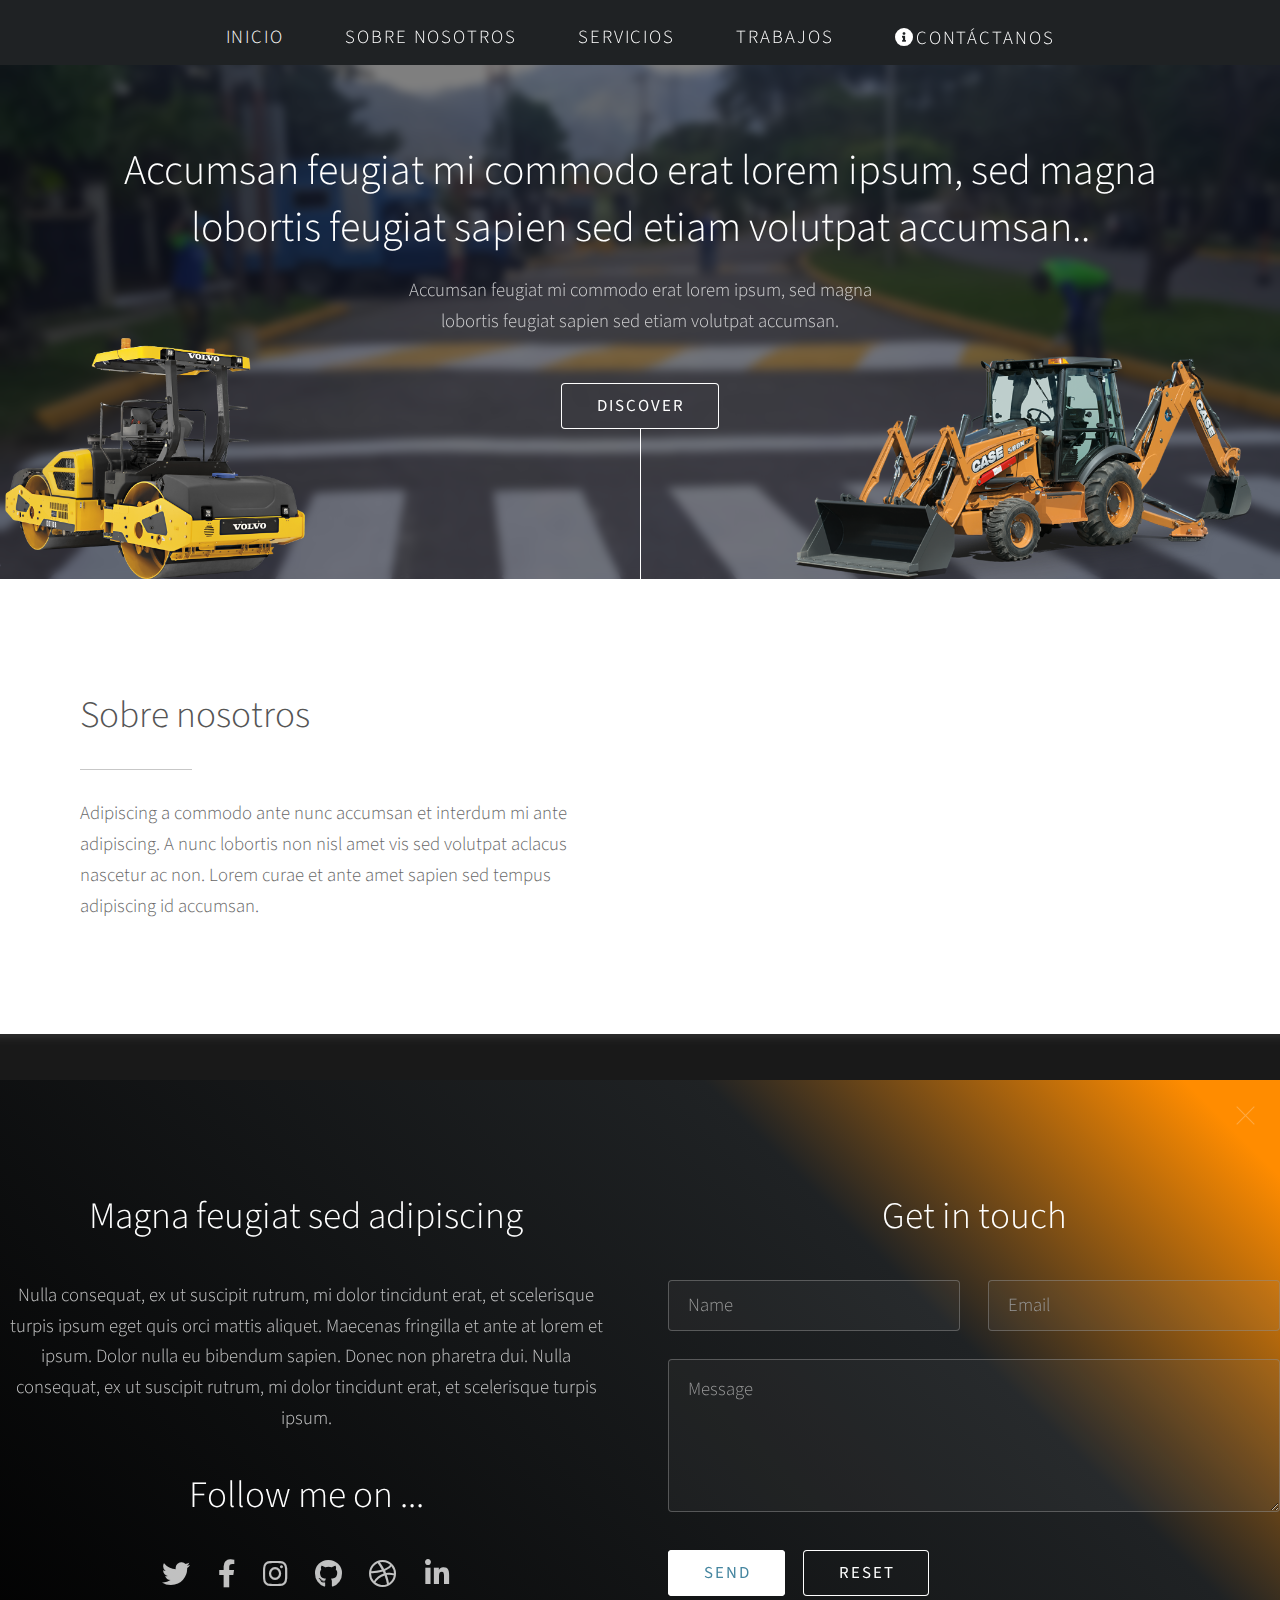
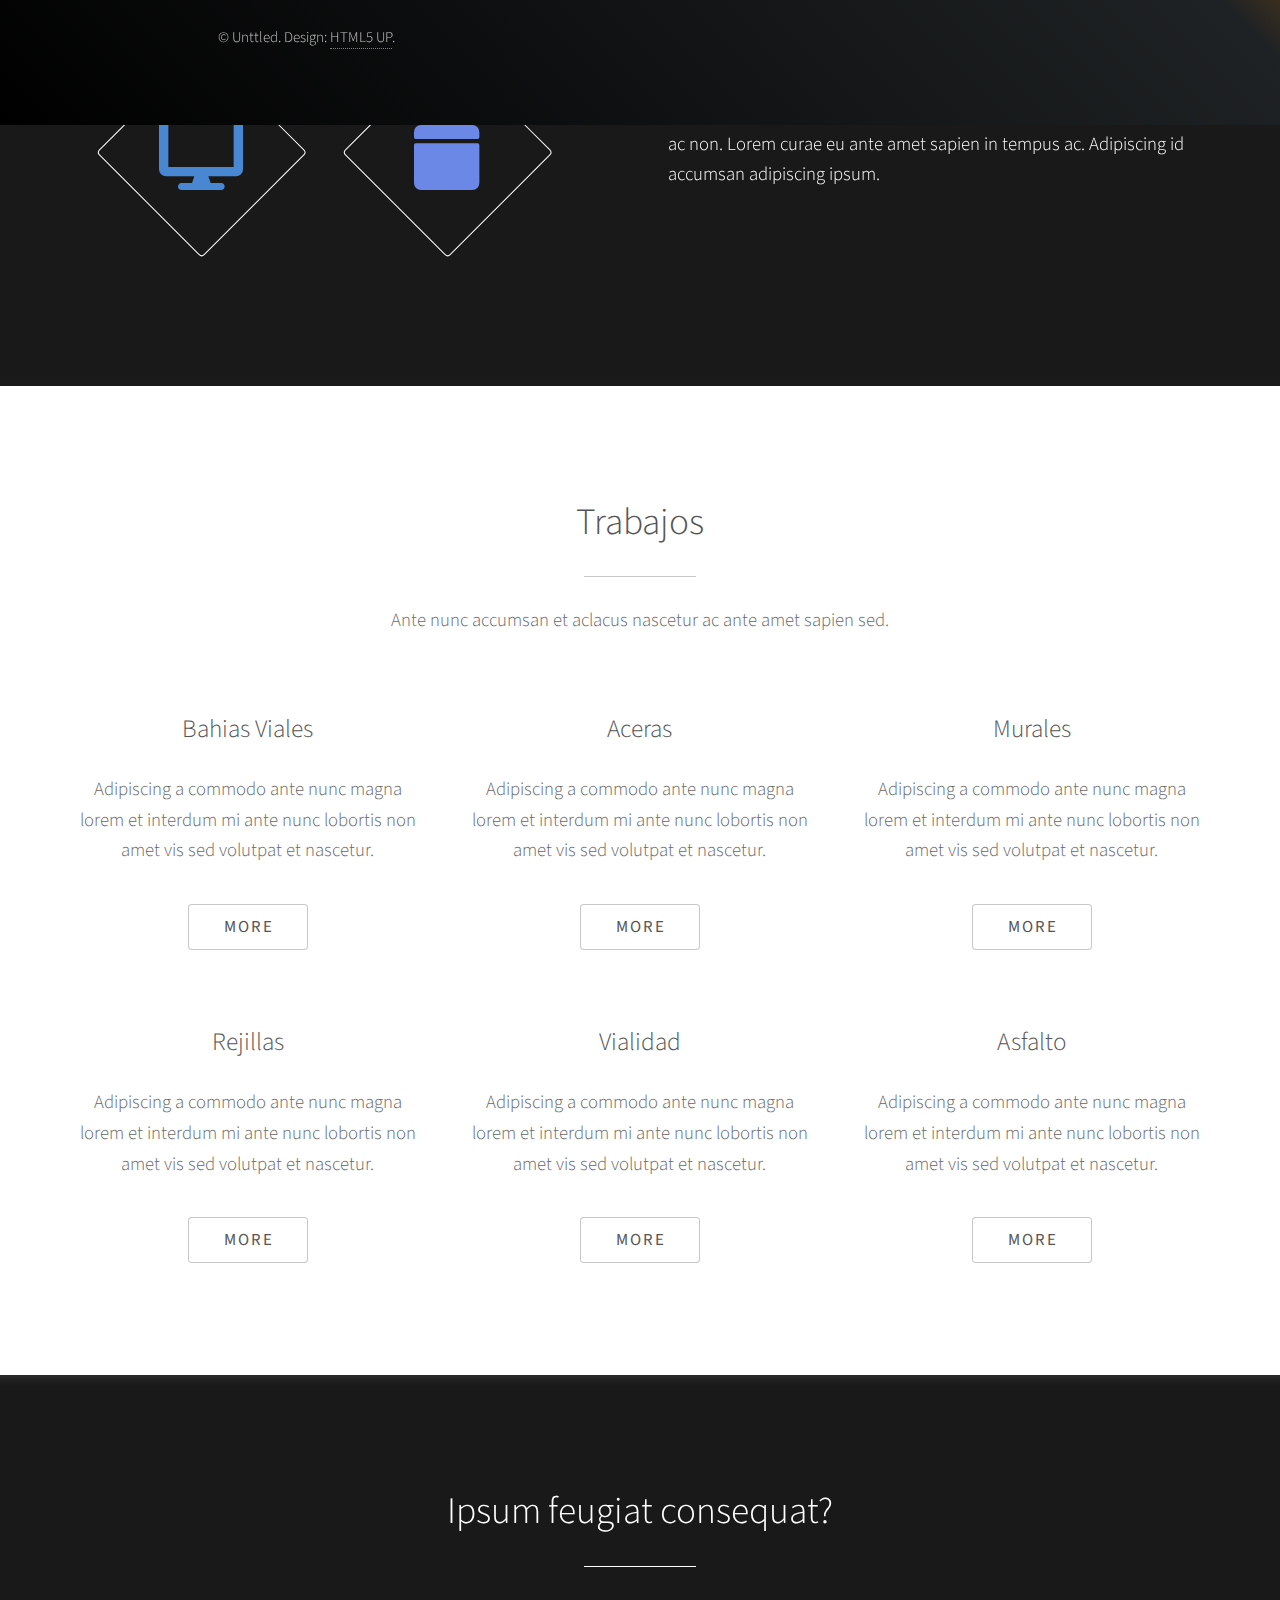
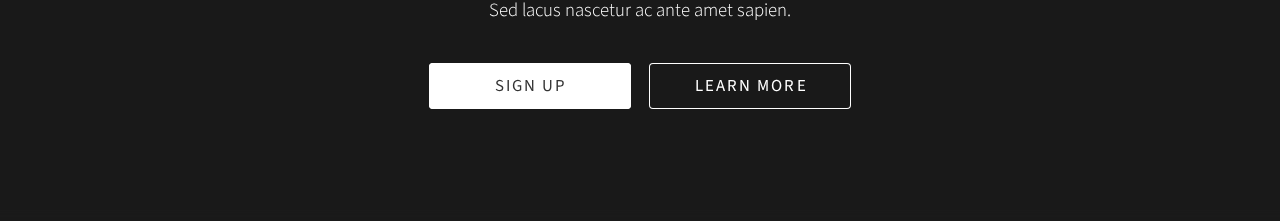
==== index.html @ 26a6155e "Add files via upload" ====
<!DOCTYPE HTML>

<html>
	<head>
		<title>Aramco Inversiones</title>
		<meta charset="utf-8" />
		<meta name="viewport" content="width=device-width, initial-scale=1, user-scalable=no" />
		<link rel="stylesheet" href="assets/css/main.css" />
		<noscript><link rel="stylesheet" href="assets/css/noscript.css" /></noscript>
	</head>
	<body class="is-preload">
		
		<!-- Header -->
		<header id="nav">
			
			<nav>
				
				
    <ul id="menu">
        <li><a href="#header" class="scrolly">Inicio</a></li>
        <li><a href="#one" class="scrolly">Sobre nosotros</a></li>
        <li><a href="#two" class="scrolly">Servicios</a></li>
        <li><a href="#three" class="scrolly">Trabajos</a></li>
        <li><a id="contprin" href="#footer" class="icon solid fa-info-circle">Contáctanos</a></li>
    </ul>
	<ul id="menu-sec">
        
        <li><a id="contsec" href="#footer" class="icon solid fa-info-circle">Contáctanos</a></li>
    </ul>

	
				<button id="menu-toggle">☰</button>
			</nav>
		</header>
			<section id="header">
				<div class="inner">
					<span><img src="images/logo.png" alt="" class="logo"/></span>
					<h1>Accumsan feugiat mi commodo erat lorem ipsum, sed magna<br />
						lobortis feugiat sapien sed etiam volutpat accumsan..</h1>
					<p>Accumsan feugiat mi commodo erat lorem ipsum, sed magna<br />
					lobortis feugiat sapien sed etiam volutpat accumsan.</p>
					<ul class="actions special">
						<li><a href="#one" class="button scrolly">Discover</a></li>
					</ul>
				</div>
			</section>

		<!-- One -->
			<section id="one" class="main style1">
				<div class="container">
					<div class="row gtr-150">
						<div class="col-6 col-12-medium">
							<header class="major">
								<h2>Sobre nosotros</h2>
							</header>
							<p>Adipiscing a commodo ante nunc accumsan et interdum mi ante adipiscing. A nunc lobortis non nisl amet vis sed volutpat aclacus nascetur ac non. Lorem curae et ante amet sapien sed tempus adipiscing id accumsan.</p>
						</div>
						<div class="col-6 col-12-medium imp-medium">
							<span class="image fit"><img src="images/pic01.jpg" alt="" /></span>
						</div>
					</div>
				</div>
			</section>

		<!-- Two -->
			<section id="two" class="main style2">
				<div class="container">
					<div class="row gtr-150">
						<div class="col-6 col-12-medium">
							<ul class="major-icons">
								<li><span class="icon solid style1 major fa-code"></span></li>
								<li><span class="icon solid style2 major fa-bolt"></span></li>
								<li><span class="icon solid style3 major fa-camera-retro"></span></li>
								<li><span class="icon solid style4 major fa-cog"></span></li>
								<li><span class="icon solid style5 major fa-desktop"></span></li>
								<li><span class="icon solid style6 major fa-calendar"></span></li>
							</ul>
						</div>
						<div class="col-6 col-12-medium">
							<header class="major">
								<h2>Servicios</h2>
							</header>
							<p>Adipiscing a commodo ante nunc accumsan interdum mi ante adipiscing. A nunc lobortis non nisl amet vis volutpat aclacus nascetur ac non. Lorem curae eu ante amet sapien in tempus ac. Adipiscing id accumsan adipiscing ipsum.</p>
							<p>Blandit faucibus proin. Ac aliquam integer adipiscing enim non praesent vis commodo nunc phasellus cubilia ac risus accumsan. Accumsan blandit. Lobortis phasellus non lobortis dit varius mi varius accumsan lobortis. Blandit ante aliquam lacinia lorem lobortis semper morbi col faucibus vitae integer placerat accumsan orci eu mi odio tempus adipiscing adipiscing adipiscing curae consequat feugiat etiam dolore.</p>
							<p>Adipiscing a commodo ante nunc accumsan interdum mi ante adipiscing. A nunc lobortis non nisl amet vis volutpat aclacus nascetur ac non. Lorem curae eu ante amet sapien in tempus ac. Adipiscing id accumsan adipiscing ipsum.</p>
						</div>
					</div>
				</div>
			</section>

		<!-- Three -->
			<section id="three" class="main style1 special">
				<div class="container">
					<header class="major">
						<h2>Trabajos</h2>
					</header>
					<p>Ante nunc accumsan et aclacus nascetur ac ante amet sapien sed.</p>
					<div class="row gtr-150">
						<div class="col-4 col-12-medium">
							<a href="galeria1.html"><span class="image fit"><img src="images/pic02.jpg" alt="" /></span></a>
							<h3>Bahias Viales</h3>
							<p>Adipiscing a commodo ante nunc magna lorem et interdum mi ante nunc lobortis non amet vis sed volutpat et nascetur.</p>
							<ul class="actions special">
								<li><a href="galeria1.html" class="button">More</a></li>
							</ul>
						</div>
						<div class="col-4 col-12-medium">
							<a href="galeria1.html"><span class="image fit"><img src="images/pic03.jpg" alt="" /></span></a>
							<h3>Aceras</h3>
							<p>Adipiscing a commodo ante nunc magna lorem et interdum mi ante nunc lobortis non amet vis sed volutpat et nascetur.</p>
							<ul class="actions special">
								<li><a href="galeria1.html" class="button">More</a></li>
							</ul>
						</div>
						<div class="col-4 col-12-medium">
							<a href="galeria1.html"><span class="image fit"><img src="images/pic04.jpg" alt="" /></span></a>
							<h3>Murales</h3>
							<p>Adipiscing a commodo ante nunc magna lorem et interdum mi ante nunc lobortis non amet vis sed volutpat et nascetur.</p>
							<ul class="actions special">
								<li><a href="galeria1.html" class="button">More</a></li>
							</ul>
						</div>
						<div class="col-4 col-12-medium">
							<a href="galeria1.html"><span class="image fit"><img src="images/pic05.jpg" alt="" /></span></a>
							<h3>Rejillas</h3>
							<p>Adipiscing a commodo ante nunc magna lorem et interdum mi ante nunc lobortis non amet vis sed volutpat et nascetur.</p>
							<ul class="actions special">
								<li><a href="galeria1.html" class="button">More</a></li>
							</ul>
						</div>
						<div class="col-4 col-12-medium">
							<a href="galeria1.html"><span class="image fit"><img src="images/pic06.jpeg" alt="" /></span></a>
							<h3>Vialidad</h3>
							<p>Adipiscing a commodo ante nunc magna lorem et interdum mi ante nunc lobortis non amet vis sed volutpat et nascetur.</p>
							<ul class="actions special">
								<li><a href="galeria1.html" class="button">More</a></li>
							</ul>
						</div>
						<div class="col-4 col-12-medium">
							<a href="galeria1.html"><span class="image fit"><img src="images/pic07.jpeg" alt="" /></span></a>
							<h3>Asfalto</h3>
							<p>Adipiscing a commodo ante nunc magna lorem et interdum mi ante nunc lobortis non amet vis sed volutpat et nascetur.</p>
							<ul class="actions special">
								<li><a href="galeria1.html" class="button">More</a></li>
							</ul>
						</div>
					</div>
				</div>
			</section>

		<!-- Four -->
			<section id="four" class="main style2 special">
				<div class="container">
					<header class="major">
						<h2>Ipsum feugiat consequat?</h2>
					</header>
					<p>Sed lacus nascetur ac ante amet sapien.</p>
					<ul class="actions special">
						<li><a href="#" class="button wide primary">Sign Up</a></li>
						<li><a href="#" class="button wide">Learn More</a></li>
					</ul>
				</div>
			</section>

		

		<!-- Footer -->
		<footer id="footer" class="panel">
			<div class="inner split">
				<div>
					<section>
						<h2>Magna feugiat sed adipiscing</h2>
						<p>Nulla consequat, ex ut suscipit rutrum, mi dolor tincidunt erat, et scelerisque turpis ipsum eget quis orci mattis aliquet. Maecenas fringilla et ante at lorem et ipsum. Dolor nulla eu bibendum sapien. Donec non pharetra dui. Nulla consequat, ex ut suscipit rutrum, mi dolor tincidunt erat, et scelerisque turpis ipsum.</p>
					</section>
					<section>
						<h2>Follow me on ...</h2>
						<ul class="icons">
							<li><a href="#" class="icon brands fa-twitter"><span class="label">Twitter</span></a></li>
							<li><a href="#" class="icon brands fa-facebook-f"><span class="label">Facebook</span></a></li>
							<li><a href="#" class="icon brands fa-instagram"><span class="label">Instagram</span></a></li>
							<li><a href="#" class="icon brands fa-github"><span class="label">GitHub</span></a></li>
							<li><a href="#" class="icon brands fa-dribbble"><span class="label">Dribbble</span></a></li>
							<li><a href="#" class="icon brands fa-linkedin-in"><span class="label">LinkedIn</span></a></li>
						</ul>
					</section>
					<p class="copyright">
						&copy; Unttled. Design: <a href="http://html5up.net">HTML5 UP</a>.
					</p>
				</div>
				<div>
					<section>
						<h2>Get in touch</h2>
						<form method="post" action="#">
							<div class="fields">
								<div class="field half">
									<input type="text" name="name" id="name" placeholder="Name" />
								</div>
								<div class="field half">
									<input type="text" name="email" id="email" placeholder="Email" />
								</div>
								<div class="field">
									<textarea name="message" id="message" rows="4" placeholder="Message"></textarea>
								</div>
							</div>
							<ul class="actions">
								<li><input type="submit" value="Send" class="primary" /></li>
								<li><input type="reset" value="Reset" /></li>
							</ul>
						</form>
					</section>
				</div>
			</div>
		</footer>

		<!-- Scripts -->
			<script src="assets/js/jquery.min.js"></script>
			<script src="assets/js/jquery.scrolly.min.js"></script>
			<script src="assets/js/browser.min.js"></script>
			<script src="assets/js/breakpoints.min.js"></script>
			<script src="assets/js/util.js"></script>
			<script src="assets/js/main.js"></script>
			<script>document.getElementById('menu-toggle').addEventListener('click', function() {
				document.getElementById('menu').classList.toggle('show');
			});
			</script>
			


	</body>
</html>
---- assets/css/main.css ----
@import url("fontawesome-all.min.css");
@import url("https://fonts.googleapis.com/css?family=Source+Sans+Pro:300,300italic,400,400italic");

/*
	Photon by HTML5 UP
	html5up.net | @ajlkn
	Free for personal and commercial use under the CCA 3.0 license (html5up.net/license)
*/

html, body, div, span, applet, object,
iframe, h1, h2, h3, h4, h5, h6, p, blockquote,
pre, a, abbr, acronym, address, big, cite,
code, del, dfn, em, img, ins, kbd, q, s, samp,
small, strike, strong, sub, sup, tt, var, b,
u, i, center, dl, dt, dd, ol, ul, li, fieldset,
form, label, legend, table, caption, tbody,
tfoot, thead, tr, th, td, article, aside,
canvas, details, embed, figure, figcaption,
footer, header, hgroup, menu, nav, output, ruby,
section, summary, time, mark, audio, video {
	margin: 0;
	padding: 0;
	border: 0;
	font-size: 100%;
	font: inherit;
	vertical-align: baseline;}

article, aside, details, figcaption, figure,
footer, header, hgroup, menu, nav, section {
	display: block;}

body {
	line-height: 1;
}

ol, ul {
	list-style: none;
}

blockquote, q {
	quotes: none;
}

	blockquote:before, blockquote:after, q:before, q:after {
		content: '';
		content: none;
	}

table {
	border-collapse: collapse;
	border-spacing: 0;
}

body {
	-webkit-text-size-adjust: none;
}

mark {
	background-color: transparent;
	color: inherit;
}

input::-moz-focus-inner {
	border: 0;
	padding: 0;
}

input, select, textarea {
	-moz-appearance: none;
	-webkit-appearance: none;
	-ms-appearance: none;
	appearance: none;
}

/* Basic */

	html {
		box-sizing: border-box;
	}

	*, *:before, *:after {
		box-sizing: inherit;
	}

	body {
		background: #fff;
	}

		body.is-preload *, body.is-preload *:before, body.is-preload *:after {
			-moz-animation: none !important;
			-webkit-animation: none !important;
			-ms-animation: none !important;
			animation: none !important;
			-moz-transition: none !important;
			-webkit-transition: none !important;
			-ms-transition: none !important;
			transition: none !important;
		}

	body, input, select, textarea {
		color: #666;
		font-family: "Source Sans Pro", Helvetica, sans-serif;
		font-size: 16pt;
		font-weight: 300;
		line-height: 1.65em;
	}

	a {
		-moz-transition: color 0.2s ease-in-out, border-color 0.2s ease-in-out;
		-webkit-transition: color 0.2s ease-in-out, border-color 0.2s ease-in-out;
		-ms-transition: color 0.2s ease-in-out, border-color 0.2s ease-in-out;
		transition: color 0.2s ease-in-out, border-color 0.2s ease-in-out;
		border-bottom: dotted 1px #666;
		color: inherit;
		text-decoration: none;
	}

		a:hover {
			border-bottom-color: transparent !important;
			color: #6bd4c8;
		}

	strong, b {
		color: #555;
		font-weight: 400;
	}

	em, i {
		font-style: italic;
	}

	p {
		margin: 0 0 2em 0;
	}

	h1, h2, h3, h4, h5, h6 {
		color: #555;
		line-height: 1em;
		margin: 0 0 1em 0;
	}

		h1 a, h2 a, h3 a, h4 a, h5 a, h6 a {
			color: inherit;
			text-decoration: none;
		}

	h1 {
		font-size: 2.25em;
		line-height: 1.35em;
	}

	h2 {
		font-size: 2em;
		line-height: 1.35em;
	}

	h3 {
		font-size: 1.35em;
		line-height: 1.5em;
	}

	h4 {
		font-size: 1.25em;
		line-height: 1.5em;
	}

	h5 {
		font-size: 0.9em;
		line-height: 1.5em;
	}

	h6 {
		font-size: 0.7em;
		line-height: 1.5em;
	}

	sub {
		font-size: 0.8em;
		position: relative;
		top: 0.5em;
	}

	sup {
		font-size: 0.8em;
		position: relative;
		top: -0.5em;
	}

	hr {
		border: 0;
		border-bottom: solid 1px rgba(144, 144, 144, 0.5);
		margin: 2em 0;
	}

		hr.major {
			margin: 3em 0;
		}

	blockquote {
		border-left: solid 4px rgba(144, 144, 144, 0.5);
		font-style: italic;
		margin: 0 0 2em 0;
		padding: 0.5em 0 0.5em 2em;
	}

	code {
		background: rgba(144, 144, 144, 0.075);
		border-radius: 4px;
		border: solid 1px rgba(144, 144, 144, 0.5);
		font-family: "Courier New", monospace;
		font-size: 0.9em;
		margin: 0 0.25em;
		padding: 0.25em 0.65em;
	}

	pre {
		-webkit-overflow-scrolling: touch;
		font-family: "Courier New", monospace;
		font-size: 0.9em;
		margin: 0 0 2em 0;
	}

		pre code {
			display: block;
			line-height: 1.75em;
			padding: 1em 1.5em;
			overflow-x: auto;
		}

	.align-left {
		text-align: left;
	}

	.align-center {
		text-align: center;
	}

	.align-right {
		text-align: right;
	}

/* Container */

	.container {
		margin: 0 auto;
		max-width: calc(100% - 4em);
		width: 60em;
	}

		.container.xsmall {
			width: 15em;
		}

		.container.small {
			width: 30em;
		}

		.container.medium {
			width: 45em;
		}

		.container.large {
			width: 75em;
		}

		.container.xlarge {
			width: 90em;
		}

		.container.max {
			width: 100%;
		}

		@media screen and (max-width: 980px) {

			.container {
				max-width: 100% !important;
				width: 100% !important;
			}

		}

		@media screen and (max-width: 480px) {

			.container {
				max-width: calc(100% - 3em);
			}

		}

/* Row */

	.row {
		display: flex;
		flex-wrap: wrap;
		box-sizing: border-box;
		align-items: stretch;
	}

		.row > * {
			box-sizing: border-box;
		}

		.row.gtr-uniform > * > :last-child {
			margin-bottom: 0;
		}

		.row.aln-left {
			justify-content: flex-start;
		}

		.row.aln-center {
			justify-content: center;
		}

		.row.aln-right {
			justify-content: flex-end;
		}

		.row.aln-top {
			align-items: flex-start;
		}

		.row.aln-middle {
			align-items: center;
		}

		.row.aln-bottom {
			align-items: flex-end;
		}

		.row > .imp {
			order: -1;
		}

		.row > .col-1 {
			width: 8.33333%;
		}

		.row > .off-1 {
			margin-left: 8.33333%;
		}

		.row > .col-2 {
			width: 16.66667%;
		}

		.row > .off-2 {
			margin-left: 16.66667%;
		}

		.row > .col-3 {
			width: 25%;
		}

		.row > .off-3 {
			margin-left: 25%;
		}

		.row > .col-4 {
			width: 33.33333%;
		}

		.row > .off-4 {
			margin-left: 33.33333%;
		}

		.row > .col-5 {
			width: 41.66667%;
		}

		.row > .off-5 {
			margin-left: 41.66667%;
		}

		.row > .col-6 {
			width: 50%;
		}

		.row > .off-6 {
			margin-left: 50%;
		}

		.row > .col-7 {
			width: 58.33333%;
		}

		.row > .off-7 {
			margin-left: 58.33333%;
		}

		.row > .col-8 {
			width: 66.66667%;
		}

		.row > .off-8 {
			margin-left: 66.66667%;
		}

		.row > .col-9 {
			width: 75%;
		}

		.row > .off-9 {
			margin-left: 75%;
		}

		.row > .col-10 {
			width: 83.33333%;
		}

		.row > .off-10 {
			margin-left: 83.33333%;
		}

		.row > .col-11 {
			width: 91.66667%;
		}

		.row > .off-11 {
			margin-left: 91.66667%;
		}

		.row > .col-12 {
			width: 100%;
		}

		.row > .off-12 {
			margin-left: 100%;
		}

		.row.gtr-0 {
			margin-top: 0;
			margin-left: 0em;
		}

			.row.gtr-0 > * {
				padding: 0 0 0 0em;
			}

			.row.gtr-0.gtr-uniform {
				margin-top: 0em;
			}

				.row.gtr-0.gtr-uniform > * {
					padding-top: 0em;
				}

		.row.gtr-25 {
			margin-top: 0;
			margin-left: -0.5em;
		}

			.row.gtr-25 > * {
				padding: 0 0 0 0.5em;
			}

			.row.gtr-25.gtr-uniform {
				margin-top: -0.5em;
			}

				.row.gtr-25.gtr-uniform > * {
					padding-top: 0.5em;
				}

		.row.gtr-50 {
			margin-top: 0;
			margin-left: -1em;
		}

			.row.gtr-50 > * {
				padding: 0 0 0 1em;
			}

			.row.gtr-50.gtr-uniform {
				margin-top: -1em;
			}

				.row.gtr-50.gtr-uniform > * {
					padding-top: 1em;
				}

		.row {
			margin-top: 0;
			margin-left: -2em;
		}

			.row > * {
				padding: 0 0 0 2em;
			}

			.row.gtr-uniform {
				margin-top: -2em;
			}

				.row.gtr-uniform > * {
					padding-top: 2em;
				}

		.row.gtr-150 {
			margin-top: 0;
			margin-left: -3em;
		}

			.row.gtr-150 > * {
				padding: 0 0 0 3em;
			}

			.row.gtr-150.gtr-uniform {
				margin-top: -3em;
			}

				.row.gtr-150.gtr-uniform > * {
					padding-top: 3em;
				}

		.row.gtr-200 {
			margin-top: 0;
			margin-left: -4em;
		}

			.row.gtr-200 > * {
				padding: 0 0 0 4em;
			}

			.row.gtr-200.gtr-uniform {
				margin-top: -4em;
			}

				.row.gtr-200.gtr-uniform > * {
					padding-top: 4em;
				}

		@media screen and (max-width: 1680px) {

			.row {
				display: flex;
				flex-wrap: wrap;
				box-sizing: border-box;
				align-items: stretch;
			}

				.row > * {
					box-sizing: border-box;
				}

				.row.gtr-uniform > * > :last-child {
					margin-bottom: 0;
				}

				.row.aln-left {
					justify-content: flex-start;
				}

				.row.aln-center {
					justify-content: center;
				}

				.row.aln-right {
					justify-content: flex-end;
				}

				.row.aln-top {
					align-items: flex-start;
				}

				.row.aln-middle {
					align-items: center;
				}

				.row.aln-bottom {
					align-items: flex-end;
				}

				.row > .imp-xlarge {
					order: -1;
				}

				.row > .col-1-xlarge {
					width: 8.33333%;
				}

				.row > .off-1-xlarge {
					margin-left: 8.33333%;
				}

				.row > .col-2-xlarge {
					width: 16.66667%;
				}

				.row > .off-2-xlarge {
					margin-left: 16.66667%;
				}

				.row > .col-3-xlarge {
					width: 25%;
				}

				.row > .off-3-xlarge {
					margin-left: 25%;
				}

				.row > .col-4-xlarge {
					width: 33.33333%;
				}

				.row > .off-4-xlarge {
					margin-left: 33.33333%;
				}

				.row > .col-5-xlarge {
					width: 41.66667%;
				}

				.row > .off-5-xlarge {
					margin-left: 41.66667%;
				}

				.row > .col-6-xlarge {
					width: 50%;
				}

				.row > .off-6-xlarge {
					margin-left: 50%;
				}

				.row > .col-7-xlarge {
					width: 58.33333%;
				}

				.row > .off-7-xlarge {
					margin-left: 58.33333%;
				}

				.row > .col-8-xlarge {
					width: 66.66667%;
				}

				.row > .off-8-xlarge {
					margin-left: 66.66667%;
				}

				.row > .col-9-xlarge {
					width: 75%;
				}

				.row > .off-9-xlarge {
					margin-left: 75%;
				}

				.row > .col-10-xlarge {
					width: 83.33333%;
				}

				.row > .off-10-xlarge {
					margin-left: 83.33333%;
				}

				.row > .col-11-xlarge {
					width: 91.66667%;
				}

				.row > .off-11-xlarge {
					margin-left: 91.66667%;
				}

				.row > .col-12-xlarge {
					width: 100%;
				}

				.row > .off-12-xlarge {
					margin-left: 100%;
				}

				.row.gtr-0 {
					margin-top: 0;
					margin-left: 0em;
				}

					.row.gtr-0 > * {
						padding: 0 0 0 0em;
					}

					.row.gtr-0.gtr-uniform {
						margin-top: 0em;
					}

						.row.gtr-0.gtr-uniform > * {
							padding-top: 0em;
						}

				.row.gtr-25 {
					margin-top: 0;
					margin-left: -0.5em;
				}

					.row.gtr-25 > * {
						padding: 0 0 0 0.5em;
					}

					.row.gtr-25.gtr-uniform {
						margin-top: -0.5em;
					}

						.row.gtr-25.gtr-uniform > * {
							padding-top: 0.5em;
						}

				.row.gtr-50 {
					margin-top: 0;
					margin-left: -1em;
				}

					.row.gtr-50 > * {
						padding: 0 0 0 1em;
					}

					.row.gtr-50.gtr-uniform {
						margin-top: -1em;
					}

						.row.gtr-50.gtr-uniform > * {
							padding-top: 1em;
						}

				.row {
					margin-top: 0;
					margin-left: -2em;
				}

					.row > * {
						padding: 0 0 0 2em;
					}

					.row.gtr-uniform {
						margin-top: -2em;
					}

						.row.gtr-uniform > * {
							padding-top: 2em;
						}

				.row.gtr-150 {
					margin-top: 0;
					margin-left: -3em;
				}

					.row.gtr-150 > * {
						padding: 0 0 0 3em;
					}

					.row.gtr-150.gtr-uniform {
						margin-top: -3em;
					}

						.row.gtr-150.gtr-uniform > * {
							padding-top: 3em;
						}

				.row.gtr-200 {
					margin-top: 0;
					margin-left: -4em;
				}

					.row.gtr-200 > * {
						padding: 0 0 0 4em;
					}

					.row.gtr-200.gtr-uniform {
						margin-top: -4em;
					}

						.row.gtr-200.gtr-uniform > * {
							padding-top: 4em;
						}

		}

		@media screen and (max-width: 1140px) {

			.row {
				display: flex;
				flex-wrap: wrap;
				box-sizing: border-box;
				align-items: stretch;
			}

				.row > * {
					box-sizing: border-box;
				}

				.row.gtr-uniform > * > :last-child {
					margin-bottom: 0;
				}

				.row.aln-left {
					justify-content: flex-start;
				}

				.row.aln-center {
					justify-content: center;
				}

				.row.aln-right {
					justify-content: flex-end;
				}

				.row.aln-top {
					align-items: flex-start;
				}

				.row.aln-middle {
					align-items: center;
				}

				.row.aln-bottom {
					align-items: flex-end;
				}

				.row > .imp-large {
					order: -1;
				}

				.row > .col-1-large {
					width: 8.33333%;
				}

				.row > .off-1-large {
					margin-left: 8.33333%;
				}

				.row > .col-2-large {
					width: 16.66667%;
				}

				.row > .off-2-large {
					margin-left: 16.66667%;
				}

				.row > .col-3-large {
					width: 25%;
				}

				.row > .off-3-large {
					margin-left: 25%;
				}

				.row > .col-4-large {
					width: 33.33333%;
				}

				.row > .off-4-large {
					margin-left: 33.33333%;
				}

				.row > .col-5-large {
					width: 41.66667%;
				}

				.row > .off-5-large {
					margin-left: 41.66667%;
				}

				.row > .col-6-large {
					width: 50%;
				}

				.row > .off-6-large {
					margin-left: 50%;
				}

				.row > .col-7-large {
					width: 58.33333%;
				}

				.row > .off-7-large {
					margin-left: 58.33333%;
				}

				.row > .col-8-large {
					width: 66.66667%;
				}

				.row > .off-8-large {
					margin-left: 66.66667%;
				}

				.row > .col-9-large {
					width: 75%;
				}

				.row > .off-9-large {
					margin-left: 75%;
				}

				.row > .col-10-large {
					width: 83.33333%;
				}

				.row > .off-10-large {
					margin-left: 83.33333%;
				}

				.row > .col-11-large {
					width: 91.66667%;
				}

				.row > .off-11-large {
					margin-left: 91.66667%;
				}

				.row > .col-12-large {
					width: 100%;
				}

				.row > .off-12-large {
					margin-left: 100%;
				}

				.row.gtr-0 {
					margin-top: 0;
					margin-left: 0em;
				}

					.row.gtr-0 > * {
						padding: 0 0 0 0em;
					}

					.row.gtr-0.gtr-uniform {
						margin-top: 0em;
					}

						.row.gtr-0.gtr-uniform > * {
							padding-top: 0em;
						}

				.row.gtr-25 {
					margin-top: 0;
					margin-left: -0.5em;
				}

					.row.gtr-25 > * {
						padding: 0 0 0 0.5em;
					}

					.row.gtr-25.gtr-uniform {
						margin-top: -0.5em;
					}

						.row.gtr-25.gtr-uniform > * {
							padding-top: 0.5em;
						}

				.row.gtr-50 {
					margin-top: 0;
					margin-left: -1em;
				}

					.row.gtr-50 > * {
						padding: 0 0 0 1em;
					}

					.row.gtr-50.gtr-uniform {
						margin-top: -1em;
					}

						.row.gtr-50.gtr-uniform > * {
							padding-top: 1em;
						}

				.row {
					margin-top: 0;
					margin-left: -2em;
				}

					.row > * {
						padding: 0 0 0 2em;
					}

					.row.gtr-uniform {
						margin-top: -2em;
					}

						.row.gtr-uniform > * {
							padding-top: 2em;
						}

				.row.gtr-150 {
					margin-top: 0;
					margin-left: -3em;
				}

					.row.gtr-150 > * {
						padding: 0 0 0 3em;
					}

					.row.gtr-150.gtr-uniform {
						margin-top: -3em;
					}

						.row.gtr-150.gtr-uniform > * {
							padding-top: 3em;
						}

				.row.gtr-200 {
					margin-top: 0;
					margin-left: -4em;
				}

					.row.gtr-200 > * {
						padding: 0 0 0 4em;
					}

					.row.gtr-200.gtr-uniform {
						margin-top: -4em;
					}

						.row.gtr-200.gtr-uniform > * {
							padding-top: 4em;
						}

		}

		@media screen and (max-width: 980px) {

			.row {
				display: flex;
				flex-wrap: wrap;
				box-sizing: border-box;
				align-items: stretch;
			}

				.row > * {
					box-sizing: border-box;
				}

				.row.gtr-uniform > * > :last-child {
					margin-bottom: 0;
				}

				.row.aln-left {
					justify-content: flex-start;
				}

				.row.aln-center {
					justify-content: center;
				}

				.row.aln-right {
					justify-content: flex-end;
				}

				.row.aln-top {
					align-items: flex-start;
				}

				.row.aln-middle {
					align-items: center;
				}

				.row.aln-bottom {
					align-items: flex-end;
				}

				.row > .imp-medium {
					order: -1;
				}

				.row > .col-1-medium {
					width: 8.33333%;
				}

				.row > .off-1-medium {
					margin-left: 8.33333%;
				}

				.row > .col-2-medium {
					width: 16.66667%;
				}

				.row > .off-2-medium {
					margin-left: 16.66667%;
				}

				.row > .col-3-medium {
					width: 25%;
				}

				.row > .off-3-medium {
					margin-left: 25%;
				}

				.row > .col-4-medium {
					width: 33.33333%;
				}

				.row > .off-4-medium {
					margin-left: 33.33333%;
				}

				.row > .col-5-medium {
					width: 41.66667%;
				}

				.row > .off-5-medium {
					margin-left: 41.66667%;
				}

				.row > .col-6-medium {
					width: 50%;
				}

				.row > .off-6-medium {
					margin-left: 50%;
				}

				.row > .col-7-medium {
					width: 58.33333%;
				}

				.row > .off-7-medium {
					margin-left: 58.33333%;
				}

				.row > .col-8-medium {
					width: 66.66667%;
				}

				.row > .off-8-medium {
					margin-left: 66.66667%;
				}

				.row > .col-9-medium {
					width: 75%;
				}

				.row > .off-9-medium {
					margin-left: 75%;
				}

				.row > .col-10-medium {
					width: 83.33333%;
				}

				.row > .off-10-medium {
					margin-left: 83.33333%;
				}

				.row > .col-11-medium {
					width: 91.66667%;
				}

				.row > .off-11-medium {
					margin-left: 91.66667%;
				}

				.row > .col-12-medium {
					width: 100%;
				}

				.row > .off-12-medium {
					margin-left: 100%;
				}

				.row.gtr-0 {
					margin-top: 0;
					margin-left: 0em;
				}

					.row.gtr-0 > * {
						padding: 0 0 0 0em;
					}

					.row.gtr-0.gtr-uniform {
						margin-top: 0em;
					}

						.row.gtr-0.gtr-uniform > * {
							padding-top: 0em;
						}

				.row.gtr-25 {
					margin-top: 0;
					margin-left: -0.5em;
				}

					.row.gtr-25 > * {
						padding: 0 0 0 0.5em;
					}

					.row.gtr-25.gtr-uniform {
						margin-top: -0.5em;
					}

						.row.gtr-25.gtr-uniform > * {
							padding-top: 0.5em;
						}

				.row.gtr-50 {
					margin-top: 0;
					margin-left: -1em;
				}

					.row.gtr-50 > * {
						padding: 0 0 0 1em;
					}

					.row.gtr-50.gtr-uniform {
						margin-top: -1em;
					}

						.row.gtr-50.gtr-uniform > * {
							padding-top: 1em;
						}

				.row {
					margin-top: 0;
					margin-left: -2em;
				}

					.row > * {
						padding: 0 0 0 2em;
					}

					.row.gtr-uniform {
						margin-top: -2em;
					}

						.row.gtr-uniform > * {
							padding-top: 2em;
						}

				.row.gtr-150 {
					margin-top: 0;
					margin-left: -3em;
				}

					.row.gtr-150 > * {
						padding: 0 0 0 3em;
					}

					.row.gtr-150.gtr-uniform {
						margin-top: -3em;
					}

						.row.gtr-150.gtr-uniform > * {
							padding-top: 3em;
						}

				.row.gtr-200 {
					margin-top: 0;
					margin-left: -4em;
				}

					.row.gtr-200 > * {
						padding: 0 0 0 4em;
					}

					.row.gtr-200.gtr-uniform {
						margin-top: -4em;
					}

						.row.gtr-200.gtr-uniform > * {
							padding-top: 4em;
						}

		}

		@media screen and (max-width: 736px) {

			.row {
				display: flex;
				flex-wrap: wrap;
				box-sizing: border-box;
				align-items: stretch;
			}

				.row > * {
					box-sizing: border-box;
				}

				.row.gtr-uniform > * > :last-child {
					margin-bottom: 0;
				}

				.row.aln-left {
					justify-content: flex-start;
				}

				.row.aln-center {
					justify-content: center;
				}

				.row.aln-right {
					justify-content: flex-end;
				}

				.row.aln-top {
					align-items: flex-start;
				}

				.row.aln-middle {
					align-items: center;
				}

				.row.aln-bottom {
					align-items: flex-end;
				}

				.row > .imp-small {
					order: -1;
				}

				.row > .col-1-small {
					width: 8.33333%;
				}

				.row > .off-1-small {
					margin-left: 8.33333%;
				}

				.row > .col-2-small {
					width: 16.66667%;
				}

				.row > .off-2-small {
					margin-left: 16.66667%;
				}

				.row > .col-3-small {
					width: 25%;
				}

				.row > .off-3-small {
					margin-left: 25%;
				}

				.row > .col-4-small {
					width: 33.33333%;
				}

				.row > .off-4-small {
					margin-left: 33.33333%;
				}

				.row > .col-5-small {
					width: 41.66667%;
				}

				.row > .off-5-small {
					margin-left: 41.66667%;
				}

				.row > .col-6-small {
					width: 50%;
				}

				.row > .off-6-small {
					margin-left: 50%;
				}

				.row > .col-7-small {
					width: 58.33333%;
				}

				.row > .off-7-small {
					margin-left: 58.33333%;
				}

				.row > .col-8-small {
					width: 66.66667%;
				}

				.row > .off-8-small {
					margin-left: 66.66667%;
				}

				.row > .col-9-small {
					width: 75%;
				}

				.row > .off-9-small {
					margin-left: 75%;
				}

				.row > .col-10-small {
					width: 83.33333%;
				}

				.row > .off-10-small {
					margin-left: 83.33333%;
				}

				.row > .col-11-small {
					width: 91.66667%;
				}

				.row > .off-11-small {
					margin-left: 91.66667%;
				}

				.row > .col-12-small {
					width: 100%;
				}

				.row > .off-12-small {
					margin-left: 100%;
				}

				.row.gtr-0 {
					margin-top: 0;
					margin-left: 0em;
				}

					.row.gtr-0 > * {
						padding: 0 0 0 0em;
					}

					.row.gtr-0.gtr-uniform {
						margin-top: 0em;
					}

						.row.gtr-0.gtr-uniform > * {
							padding-top: 0em;
						}

				.row.gtr-25 {
					margin-top: 0;
					margin-left: -0.5em;
				}

					.row.gtr-25 > * {
						padding: 0 0 0 0.5em;
					}

					.row.gtr-25.gtr-uniform {
						margin-top: -0.5em;
					}

						.row.gtr-25.gtr-uniform > * {
							padding-top: 0.5em;
						}

				.row.gtr-50 {
					margin-top: 0;
					margin-left: -1em;
				}

					.row.gtr-50 > * {
						padding: 0 0 0 1em;
					}

					.row.gtr-50.gtr-uniform {
						margin-top: -1em;
					}

						.row.gtr-50.gtr-uniform > * {
							padding-top: 1em;
						}

				.row {
					margin-top: 0;
					margin-left: -2em;
				}

					.row > * {
						padding: 0 0 0 2em;
					}

					.row.gtr-uniform {
						margin-top: -2em;
					}

						.row.gtr-uniform > * {
							padding-top: 2em;
						}

				.row.gtr-150 {
					margin-top: 0;
					margin-left: -3em;
				}

					.row.gtr-150 > * {
						padding: 0 0 0 3em;
					}

					.row.gtr-150.gtr-uniform {
						margin-top: -3em;
					}

						.row.gtr-150.gtr-uniform > * {
							padding-top: 3em;
						}

				.row.gtr-200 {
					margin-top: 0;
					margin-left: -4em;
				}

					.row.gtr-200 > * {
						padding: 0 0 0 4em;
					}

					.row.gtr-200.gtr-uniform {
						margin-top: -4em;
					}

						.row.gtr-200.gtr-uniform > * {
							padding-top: 4em;
						}

		}

		@media screen and (max-width: 480px) {

			.row {
				display: flex;
				flex-wrap: wrap;
				box-sizing: border-box;
				align-items: stretch;
			}

				.row > * {
					box-sizing: border-box;
				}

				.row.gtr-uniform > * > :last-child {
					margin-bottom: 0;
				}

				.row.aln-left {
					justify-content: flex-start;
				}

				.row.aln-center {
					justify-content: center;
				}

				.row.aln-right {
					justify-content: flex-end;
				}

				.row.aln-top {
					align-items: flex-start;
				}

				.row.aln-middle {
					align-items: center;
				}

				.row.aln-bottom {
					align-items: flex-end;
				}

				.row > .imp-xsmall {
					order: -1;
				}

				.row > .col-1-xsmall {
					width: 8.33333%;
				}

				.row > .off-1-xsmall {
					margin-left: 8.33333%;
				}

				.row > .col-2-xsmall {
					width: 16.66667%;
				}

				.row > .off-2-xsmall {
					margin-left: 16.66667%;
				}

				.row > .col-3-xsmall {
					width: 25%;
				}

				.row > .off-3-xsmall {
					margin-left: 25%;
				}

				.row > .col-4-xsmall {
					width: 33.33333%;
				}

				.row > .off-4-xsmall {
					margin-left: 33.33333%;
				}

				.row > .col-5-xsmall {
					width: 41.66667%;
				}

				.row > .off-5-xsmall {
					margin-left: 41.66667%;
				}

				.row > .col-6-xsmall {
					width: 50%;
				}

				.row > .off-6-xsmall {
					margin-left: 50%;
				}

				.row > .col-7-xsmall {
					width: 58.33333%;
				}

				.row > .off-7-xsmall {
					margin-left: 58.33333%;
				}

				.row > .col-8-xsmall {
					width: 66.66667%;
				}

				.row > .off-8-xsmall {
					margin-left: 66.66667%;
				}

				.row > .col-9-xsmall {
					width: 75%;
				}

				.row > .off-9-xsmall {
					margin-left: 75%;
				}

				.row > .col-10-xsmall {
					width: 83.33333%;
				}

				.row > .off-10-xsmall {
					margin-left: 83.33333%;
				}

				.row > .col-11-xsmall {
					width: 91.66667%;
				}

				.row > .off-11-xsmall {
					margin-left: 91.66667%;
				}

				.row > .col-12-xsmall {
					width: 100%;
				}

				.row > .off-12-xsmall {
					margin-left: 100%;
				}

				.row.gtr-0 {
					margin-top: 0;
					margin-left: 0em;
				}

					.row.gtr-0 > * {
						padding: 0 0 0 0em;
					}

					.row.gtr-0.gtr-uniform {
						margin-top: 0em;
					}

						.row.gtr-0.gtr-uniform > * {
							padding-top: 0em;
						}

				.row.gtr-25 {
					margin-top: 0;
					margin-left: -0.5em;
				}

					.row.gtr-25 > * {
						padding: 0 0 0 0.5em;
					}

					.row.gtr-25.gtr-uniform {
						margin-top: -0.5em;
					}

						.row.gtr-25.gtr-uniform > * {
							padding-top: 0.5em;
						}

				.row.gtr-50 {
					margin-top: 0;
					margin-left: -1em;
				}

					.row.gtr-50 > * {
						padding: 0 0 0 1em;
					}

					.row.gtr-50.gtr-uniform {
						margin-top: -1em;
					}

						.row.gtr-50.gtr-uniform > * {
							padding-top: 1em;
						}

				.row {
					margin-top: 0;
					margin-left: -2em;
				}

					.row > * {
						padding: 0 0 0 2em;
					}

					.row.gtr-uniform {
						margin-top: -2em;
					}

						.row.gtr-uniform > * {
							padding-top: 2em;
						}

				.row.gtr-150 {
					margin-top: 0;
					margin-left: -3em;
				}

					.row.gtr-150 > * {
						padding: 0 0 0 3em;
					}

					.row.gtr-150.gtr-uniform {
						margin-top: -3em;
					}

						.row.gtr-150.gtr-uniform > * {
							padding-top: 3em;
						}

				.row.gtr-200 {
					margin-top: 0;
					margin-left: -4em;
				}

					.row.gtr-200 > * {
						padding: 0 0 0 4em;
					}

					.row.gtr-200.gtr-uniform {
						margin-top: -4em;
					}

						.row.gtr-200.gtr-uniform > * {
							padding-top: 4em;
						}

		}

		@media screen and (max-width: 320px) {

			.row {
				display: flex;
				flex-wrap: wrap;
				box-sizing: border-box;
				align-items: stretch;
			}

				.row > * {
					box-sizing: border-box;
				}

				.row.gtr-uniform > * > :last-child {
					margin-bottom: 0;
				}

				.row.aln-left {
					justify-content: flex-start;
				}

				.row.aln-center {
					justify-content: center;
				}

				.row.aln-right {
					justify-content: flex-end;
				}

				.row.aln-top {
					align-items: flex-start;
				}

				.row.aln-middle {
					align-items: center;
				}

				.row.aln-bottom {
					align-items: flex-end;
				}

				.row > .imp-xxsmall {
					order: -1;
				}

				.row > .col-1-xxsmall {
					width: 8.33333%;
				}

				.row > .off-1-xxsmall {
					margin-left: 8.33333%;
				}

				.row > .col-2-xxsmall {
					width: 16.66667%;
				}

				.row > .off-2-xxsmall {
					margin-left: 16.66667%;
				}

				.row > .col-3-xxsmall {
					width: 25%;
				}

				.row > .off-3-xxsmall {
					margin-left: 25%;
				}

				.row > .col-4-xxsmall {
					width: 33.33333%;
				}

				.row > .off-4-xxsmall {
					margin-left: 33.33333%;
				}

				.row > .col-5-xxsmall {
					width: 41.66667%;
				}

				.row > .off-5-xxsmall {
					margin-left: 41.66667%;
				}

				.row > .col-6-xxsmall {
					width: 50%;
				}

				.row > .off-6-xxsmall {
					margin-left: 50%;
				}

				.row > .col-7-xxsmall {
					width: 58.33333%;
				}

				.row > .off-7-xxsmall {
					margin-left: 58.33333%;
				}

				.row > .col-8-xxsmall {
					width: 66.66667%;
				}

				.row > .off-8-xxsmall {
					margin-left: 66.66667%;
				}

				.row > .col-9-xxsmall {
					width: 75%;
				}

				.row > .off-9-xxsmall {
					margin-left: 75%;
				}

				.row > .col-10-xxsmall {
					width: 83.33333%;
				}

				.row > .off-10-xxsmall {
					margin-left: 83.33333%;
				}

				.row > .col-11-xxsmall {
					width: 91.66667%;
				}

				.row > .off-11-xxsmall {
					margin-left: 91.66667%;
				}

				.row > .col-12-xxsmall {
					width: 100%;
				}

				.row > .off-12-xxsmall {
					margin-left: 100%;
				}

				.row.gtr-0 {
					margin-top: 0;
					margin-left: 0em;
				}

					.row.gtr-0 > * {
						padding: 0 0 0 0em;
					}

					.row.gtr-0.gtr-uniform {
						margin-top: 0em;
					}

						.row.gtr-0.gtr-uniform > * {
							padding-top: 0em;
						}

				.row.gtr-25 {
					margin-top: 0;
					margin-left: -0.5em;
				}

					.row.gtr-25 > * {
						padding: 0 0 0 0.5em;
					}

					.row.gtr-25.gtr-uniform {
						margin-top: -0.5em;
					}

						.row.gtr-25.gtr-uniform > * {
							padding-top: 0.5em;
						}

				.row.gtr-50 {
					margin-top: 0;
					margin-left: -1em;
				}

					.row.gtr-50 > * {
						padding: 0 0 0 1em;
					}

					.row.gtr-50.gtr-uniform {
						margin-top: -1em;
					}

						.row.gtr-50.gtr-uniform > * {
							padding-top: 1em;
						}

				.row {
					margin-top: 0;
					margin-left: -2em;
				}

					.row > * {
						padding: 0 0 0 2em;
					}

					.row.gtr-uniform {
						margin-top: -2em;
					}

						.row.gtr-uniform > * {
							padding-top: 2em;
						}

				.row.gtr-150 {
					margin-top: 0;
					margin-left: -3em;
				}

					.row.gtr-150 > * {
						padding: 0 0 0 3em;
					}

					.row.gtr-150.gtr-uniform {
						margin-top: -3em;
					}

						.row.gtr-150.gtr-uniform > * {
							padding-top: 3em;
						}

				.row.gtr-200 {
					margin-top: 0;
					margin-left: -4em;
				}

					.row.gtr-200 > * {
						padding: 0 0 0 4em;
					}

					.row.gtr-200.gtr-uniform {
						margin-top: -4em;
					}

						.row.gtr-200.gtr-uniform > * {
							padding-top: 4em;
						}

		}

/* Section/Article */

	section.special, article.special {
		text-align: center;
	}

	header p {
		color: #999;
		margin: 0 0 1.5em 0;
		position: relative;
	}

	header h2 + p {
		font-size: 1.25em;
		line-height: 1.5em;
		margin-top: -1em;
	}

	header h3 + p {
		font-size: 1.1em;
		line-height: 1.5em;
		margin-top: -0.8em;
	}

	header h4 + p,
	header h5 + p,
	header h6 + p {
		font-size: 0.9em;
		line-height: 1.5em;
		margin-top: -0.6em;
	}

	header.major {
		margin: 0 0 1em 0;
	}

		header.major:after {
			background: rgba(144, 144, 144, 0.5);
			content: '';
			display: inline-block;
			height: 1px;
			margin-top: 1.5em;
			width: 6em;
		}

		header.major h2, header.major h3, header.major h4, header.major h5, header.major h6 {
			margin: 0;
		}

		header.major p {
			margin: 0.7em 0 0 0;
		}

	header.special {
		text-align: center;
	}

/* Form */

	form {
		margin: 0 0 2em 0;
	}

	label {
		color: #555;
		display: block;
		font-size: 0.9em;
		font-weight: 400;
		margin: 0 0 1em 0;
	}

	input[type="text"],
	input[type="password"],
	input[type="email"],
	select,
	textarea {
		-moz-appearance: none;
		-webkit-appearance: none;
		-ms-appearance: none;
		appearance: none;
		background: rgba(144, 144, 144, 0.075);
		border-radius: 4px;
		border: none;
		border: solid 1px rgba(144, 144, 144, 0.5);
		color: inherit;
		display: block;
		outline: 0;
		padding: 0 1em;
		text-decoration: none;
		width: 100%;
	}

		input[type="text"]:invalid,
		input[type="password"]:invalid,
		input[type="email"]:invalid,
		select:invalid,
		textarea:invalid {
			box-shadow: none;
		}

		input[type="text"]:focus,
		input[type="password"]:focus,
		input[type="email"]:focus,
		select:focus,
		textarea:focus {
			border-color: #6bd4c8;
		}

	select {
		background-image: url("data:image/svg+xml;charset=utf8,%3Csvg xmlns='http://www.w3.org/2000/svg' width='40' height='40' preserveAspectRatio='none' viewBox='0 0 40 40'%3E%3Cpath d='M9.4,12.3l10.4,10.4l10.4-10.4c0.2-0.2,0.5-0.4,0.9-0.4c0.3,0,0.6,0.1,0.9,0.4l3.3,3.3c0.2,0.2,0.4,0.5,0.4,0.9 c0,0.4-0.1,0.6-0.4,0.9L20.7,31.9c-0.2,0.2-0.5,0.4-0.9,0.4c-0.3,0-0.6-0.1-0.9-0.4L4.3,17.3c-0.2-0.2-0.4-0.5-0.4-0.9 c0-0.4,0.1-0.6,0.4-0.9l3.3-3.3c0.2-0.2,0.5-0.4,0.9-0.4S9.1,12.1,9.4,12.3z' fill='rgba(144, 144, 144, 0.5)' /%3E%3C/svg%3E");
		background-size: 1.25rem;
		background-repeat: no-repeat;
		background-position: calc(100% - 1rem) center;
		height: 2.75em;
		padding-right: 2.75em;
		text-overflow: ellipsis;
	}

		select option {
			color: #555;
			background: #fff;
		}

		select:focus::-ms-value {
			background-color: transparent;
		}

		select::-ms-expand {
			display: none;
		}

	input[type="text"],
	input[type="password"],
	input[type="email"],
	select {
		height: 2.75em;
	}

	textarea {
		padding: 0.75em 1em;
	}

	input[type="checkbox"],
	input[type="radio"] {
		-moz-appearance: none;
		-webkit-appearance: none;
		-ms-appearance: none;
		appearance: none;
		display: block;
		float: left;
		margin-right: -2em;
		opacity: 0;
		width: 1em;
		z-index: -1;
	}

		input[type="checkbox"] + label,
		input[type="radio"] + label {
			text-decoration: none;
			color: #666;
			cursor: pointer;
			display: inline-block;
			font-size: 1em;
			font-weight: 300;
			padding-left: 2.4em;
			padding-right: 0.75em;
			position: relative;
		}

			input[type="checkbox"] + label:before,
			input[type="radio"] + label:before {
				-moz-osx-font-smoothing: grayscale;
				-webkit-font-smoothing: antialiased;
				display: inline-block;
				font-style: normal;
				font-variant: normal;
				text-rendering: auto;
				line-height: 1;
				text-transform: none !important;
				font-family: 'Font Awesome 5 Free';
				font-weight: 900;
			}

			input[type="checkbox"] + label:before,
			input[type="radio"] + label:before {
				background: rgba(144, 144, 144, 0.075);
				border-radius: 4px;
				border: solid 1px rgba(144, 144, 144, 0.5);
				content: '';
				display: inline-block;
				font-size: 0.8em;
				height: 2.0625em;
				left: 0;
				line-height: 2.0625em;
				position: absolute;
				text-align: center;
				top: 0;
				width: 2.0625em;
			}

		input[type="checkbox"]:checked + label:before,
		input[type="radio"]:checked + label:before {
			background: #666666;
			border-color: #666666;
			color: #ffffff;
			content: '\f00c';
		}

		input[type="checkbox"]:focus + label:before,
		input[type="radio"]:focus + label:before {
			border-color: #6bd4c8;
		}

	input[type="checkbox"] + label:before {
		border-radius: 4px;
	}

	input[type="radio"] + label:before {
		border-radius: 100%;
	}

	::-webkit-input-placeholder {
		color: #999 !important;
		opacity: 1.0;
	}

	:-moz-placeholder {
		color: #999 !important;
		opacity: 1.0;
	}

	::-moz-placeholder {
		color: #999 !important;
		opacity: 1.0;
	}

	:-ms-input-placeholder {
		color: #999 !important;
		opacity: 1.0;
	}

/* Box */

	.box {
		border-radius: 4px;
		border: solid 1px rgba(144, 144, 144, 0.5);
		margin-bottom: 2em;
		padding: 1.5em;
	}

		.box > :last-child,
		.box > :last-child > :last-child,
		.box > :last-child > :last-child > :last-child {
			margin-bottom: 0;
		}

		.box.alt {
			border: 0;
			border-radius: 0;
			padding: 0;
		}

/* Icon */

	.icon {
		text-decoration: none;
		border-bottom: none;
		position: relative;
	}

		.icon:before {
			-moz-osx-font-smoothing: grayscale;
			-webkit-font-smoothing: antialiased;
			display: inline-block;
			font-style: normal;
			font-variant: normal;
			text-rendering: auto;
			line-height: 1;
			text-transform: none !important;
			font-family: 'Font Awesome 5 Free';
			font-weight: 400;
		}

		.icon > .label {
			display: none;
		}

		.icon:before {
			line-height: inherit;
		}

		.icon.solid:before {
			font-weight: 900 !important;
		}

		.icon.brands:before {
			font-family: 'Font Awesome 5 Brands';
		}

		.icon.style1:before {
			color: #c3e895;
		}

		.icon.style2:before {
			color: #8addaa;
		}

		.icon.style3:before {
			color: #6bd4c8;
		}

		.icon.style4:before {
			color: #57aed3;
		}

		.icon.style5:before {
			color: #4a87d3;
		}

		.icon.style6:before {
			color: #6b88e6;
		}

		.icon.major {
			text-decoration: none;
			color: #555;
			cursor: default;
			display: inline-block;
			margin: 0 0 1.5em 0;
		}

			.icon.major:before {
				-moz-osx-font-smoothing: grayscale;
				-webkit-font-smoothing: antialiased;
				display: inline-block;
				font-style: normal;
				font-variant: normal;
				text-rendering: auto;
				line-height: 1;
				text-transform: none !important;
				font-family: 'Font Awesome 5 Free';
				font-weight: 400;
			}

			.icon.major:before {
				font-size: 4em;
				line-height: 1em;
			}

/* Image */

.image {
    border-radius: 4px;
    border: 0;
    display: inline-block;
    position: relative;
    overflow: hidden;
    max-height: 250px;
    transition: transform 0.3s ease, box-shadow 0.3s ease;
}

.image img {
    border-radius: 4px;
    display: block;
    width: 100%;
    height: auto;
}

/* Efecto hover */
.image:hover {
    transform: translateY(-10px); 
    box-shadow: 2px 4px 16px #FF8C00; 
}



.image.left {
    float: left;
    padding: 0 1.5em 1em 0;
    top: 0.25em;
}

.image.right {
    float: right;
    padding: 0 0 1em 1.5em;
    top: 0.25em;
}

.image.left, .image.right {
    max-width: 40%;
}

.image.left img, .image.right img {
    width: 100%;
}

.image.fit {
    display: block;
    margin: 0 0 2em 0;
    width: 100%;
}

.image.fit img {
    width: 100%;
}



/* List */

	ol {
		list-style: decimal;
		margin: 0 0 2em 0;
		padding-left: 1.25em;
	}

		ol li {
			padding-left: 0.25em;
		}

	ul {
		list-style: disc;
		margin: 0 0 2em 0;
		padding-left: 1em;
	}

		ul li {
			padding-left: 0.5em;
		}

		ul.alt {
			list-style: none;
			padding-left: 0;
		}

			ul.alt li {
				border-top: solid 1px rgba(144, 144, 144, 0.5);
				padding: 0.5em 0;
			}

				ul.alt li:first-child {
					border-top: 0;
					padding-top: 0;
				}

	dl {
		margin: 0 0 2em 0;
	}

/* Actions */

	ul.actions {
		display: -moz-flex;
		display: -webkit-flex;
		display: -ms-flex;
		display: flex;
		cursor: default;
		list-style: none;
		margin-left: -1em;
		padding-left: 0;
	}

		ul.actions li {
			padding: 0 0 0 1em;
			vertical-align: middle;
		}

		ul.actions.special {
			-moz-justify-content: center;
			-webkit-justify-content: center;
			-ms-justify-content: center;
			justify-content: center;
			width: 100%;
			margin-left: 0;
		}

			ul.actions.special li:first-child {
				padding-left: 0;
			}

		ul.actions.stacked {
			-moz-flex-direction: column;
			-webkit-flex-direction: column;
			-ms-flex-direction: column;
			flex-direction: column;
			margin-left: 0;
		}

			ul.actions.stacked li {
				padding: 1.3em 0 0 0;
			}

				ul.actions.stacked li:first-child {
					padding-top: 0;
				}

		ul.actions.fit {
			width: calc(100% + 1em);
		}

			ul.actions.fit li {
				-moz-flex-grow: 1;
				-webkit-flex-grow: 1;
				-ms-flex-grow: 1;
				flex-grow: 1;
				-moz-flex-shrink: 1;
				-webkit-flex-shrink: 1;
				-ms-flex-shrink: 1;
				flex-shrink: 1;
				width: 100%;
			}

				ul.actions.fit li > * {
					width: 100%;
				}

			ul.actions.fit.stacked {
				width: 100%;
			}

		@media screen and (max-width: 480px) {

			ul.actions:not(.fixed) {
				-moz-flex-direction: column;
				-webkit-flex-direction: column;
				-ms-flex-direction: column;
				flex-direction: column;
				margin-left: 0;
				width: 100% !important;
			}

				ul.actions:not(.fixed) li {
					-moz-flex-grow: 1;
					-webkit-flex-grow: 1;
					-ms-flex-grow: 1;
					flex-grow: 1;
					-moz-flex-shrink: 1;
					-webkit-flex-shrink: 1;
					-ms-flex-shrink: 1;
					flex-shrink: 1;
					padding: 1em 0 0 0;
					text-align: center;
					width: 100%;
				}

					ul.actions:not(.fixed) li > * {
						width: 100%;
					}

					ul.actions:not(.fixed) li:first-child {
						padding-top: 0;
					}

					ul.actions:not(.fixed) li input[type="submit"],
					ul.actions:not(.fixed) li input[type="reset"],
					ul.actions:not(.fixed) li input[type="button"],
					ul.actions:not(.fixed) li button,
					ul.actions:not(.fixed) li .button {
						width: 100%;
					}

						ul.actions:not(.fixed) li input[type="submit"].icon:before,
						ul.actions:not(.fixed) li input[type="reset"].icon:before,
						ul.actions:not(.fixed) li input[type="button"].icon:before,
						ul.actions:not(.fixed) li button.icon:before,
						ul.actions:not(.fixed) li .button.icon:before {
							margin-left: -0.5em;
						}

		}

/* Icons */

	ul.icons {
		cursor: default;
		list-style: none;
		padding-left: 0;
	}

		ul.icons li {
			display: inline-block;
			padding: 0 1.25em 0 0;
		}

			ul.icons li:last-child {
				padding-right: 0;
			}

			ul.icons li .icon:before {
				font-size: 1.5em;
			}

/* Major Icons */

	ul.major-icons {
		list-style: none;
		padding-left: 0;
	}

		ul.major-icons li {
			display: inline-block;
			padding: 2.5em;
			text-align: center;
		}

			ul.major-icons li .icon {
				-moz-transform: rotate(45deg);
				-webkit-transform: rotate(45deg);
				-ms-transform: rotate(45deg);
				transform: rotate(45deg);
				border-radius: 4px;
				border: solid 1px rgba(144, 144, 144, 0.5);
				display: inline-block;
				height: 8em;
				line-height: 8em;
				margin: 0;
				text-align: center;
				width: 8em;
			}

				ul.major-icons li .icon:before {
					-moz-transform: rotate(-45deg);
					-webkit-transform: rotate(-45deg);
					-ms-transform: rotate(-45deg);
					transform: rotate(-45deg);
					display: inline-block;
					line-height: inherit;
				}

/* Table */

	.table-wrapper {
		-webkit-overflow-scrolling: touch;
		overflow-x: auto;
	}

	table {
		margin: 0 0 2em 0;
		width: 100%;
	}

		table tbody tr {
			border-left: 0;
			border-right: 0;
		}

			table tbody tr:nth-child(2n + 1) {
				background-color: rgba(144, 144, 144, 0.075);
			}

		table td {
			padding: 0.75em 0.75em;
		}

		table th {
			color: #555;
			font-size: 0.9em;
			font-weight: 400;
			padding: 0 0.75em 0.75em 0.75em;
			text-align: left;
		}

		table thead {
			border-bottom: solid 1px rgba(144, 144, 144, 0.5);
		}

		table tfoot {
			border-top: solid 1px rgba(144, 144, 144, 0.5);
		}

		table.alt {
			border-collapse: separate;
		}

			table.alt tbody tr td {
				border: solid 1px rgba(144, 144, 144, 0.5);
				border-left-width: 0;
				border-top-width: 0;
			}

				table.alt tbody tr td:first-child {
					border-left-width: 1px;
				}

			table.alt tbody tr:first-child td {
				border-top-width: 1px;
			}

			table.alt thead {
				border-bottom: 0;
			}

			table.alt tfoot {
				border-top: 0;
			}

/* Button */

	input[type="submit"],
	input[type="reset"],
	input[type="button"],
	button,
	.button {
		-moz-appearance: none;
		-webkit-appearance: none;
		-ms-appearance: none;
		appearance: none;
		-moz-transition: background-color 0.2s ease-in-out, color 0.2s ease-in-out;
		-webkit-transition: background-color 0.2s ease-in-out, color 0.2s ease-in-out;
		-ms-transition: background-color 0.2s ease-in-out, color 0.2s ease-in-out;
		transition: background-color 0.2s ease-in-out, color 0.2s ease-in-out;
		background-color: transparent;
		border-radius: 4px;
		border: 0;
		box-shadow: inset 0 0 0 1px rgba(144, 144, 144, 0.5);
		color: #555 !important;
		cursor: pointer;
		display: inline-block;
		font-size: 0.9em;
		font-weight: 400;
		height: 2.75em;
		letter-spacing: 0.125em;
		line-height: 2.75em;
		padding: 0 2em;
		text-align: center;
		text-decoration: none;
		text-indent: 0.125em;
		text-transform: uppercase;
		white-space: nowrap;
	}

		input[type="submit"]:hover,
		input[type="reset"]:hover,
		input[type="button"]:hover,
		button:hover,
		.button:hover {
			background-color: rgba(255, 140, 0, 0.541);
		}

		input[type="submit"]:active,
		input[type="reset"]:active,
		input[type="button"]:active,
		button:active,
		.button:active {
			background-color: rgba(255, 140, 0, 0.788);
		}

		input[type="submit"].icon:before,
		input[type="reset"].icon:before,
		input[type="button"].icon:before,
		button.icon:before,
		.button.icon:before {
			margin-right: 0.5em;
		}

		input[type="submit"].fit,
		input[type="reset"].fit,
		input[type="button"].fit,
		button.fit,
		.button.fit {
			width: 100%;
		}

		input[type="submit"].small,
		input[type="reset"].small,
		input[type="button"].small,
		button.small,
		.button.small {
			font-size: 0.7em;
		}

		input[type="submit"].large,
		input[type="reset"].large,
		input[type="button"].large,
		button.large,
		.button.large {
			font-size: 1.25em;
		}

		input[type="submit"].wide,
		input[type="reset"].wide,
		input[type="button"].wide,
		button.wide,
		.button.wide {
			min-width: 12em;
		}

		input[type="submit"].primary,
		input[type="reset"].primary,
		input[type="button"].primary,
		button.primary,
		.button.primary {
			background-color: #555;
			box-shadow: none !important;
			color: #fff !important;
		}

			input[type="submit"].primary:hover,
			input[type="reset"].primary:hover,
			input[type="button"].primary:hover,
			button.primary:hover,
			.button.primary:hover {
				background-color: #626262;
			}

			input[type="submit"].primary:active,
			input[type="reset"].primary:active,
			input[type="button"].primary:active,
			button.primary:active,
			.button.primary:active {
				background-color: #484848;
			}

		input[type="submit"].disabled, input[type="submit"]:disabled,
		input[type="reset"].disabled,
		input[type="reset"]:disabled,
		input[type="button"].disabled,
		input[type="button"]:disabled,
		button.disabled,
		button:disabled,
		.button.disabled,
		.button:disabled {
			cursor: default;
			opacity: 0.25;
		}

/* Main */

	.main {
		padding: 6em 0 4em 0 ;
	}

		.main.style1 {
			background: #fff;
		}

		.main.style2 {
			background-color: #333;
			color:  #fff;
			background-attachment: fixed,							fixed;
			background-image: url("images/fondo2.jpg");
			background-size: cover;
			background-repeat: no-repeat;
			position: relative;
		}

		.main.style2::before {
			content: "";
			position: absolute;
			top: 0;
			left: 0;
			width: 100%;
			height: 100%;
			background-color: rgba(0, 0, 0, 0.5); /* Ajusta la opacidad para oscurecer más o menos */
			backdrop-filter: blur(5px); /* Aplica un desenfoque al fondo */
			z-index: 1; /* Coloca el pseudo-elemento por encima del fondo */
		}
		
		.main.style2 * {
			position: relative;
			z-index: 2; /* Asegura que el contenido esté sobre el pseudo-elemento */
		}

			.main.style2 a {
				border-bottom-color: rgba(255, 255, 255, 0.5);
			}

				.main.style2 a:hover {
					color: #ffffff;
				}

			.main.style2 h1, .main.style2 h2, .main.style2 h3, .main.style2 h4, .main.style2 h5, .main.style2 h6, .main.style2 strong, .main.style2 b {
				color: #ffffff;
			}

			.main.style2 header p {
				color: #ffffff;
			}

			.main.style2 header.major:after {
				background: #ffffff;
			}

			.main.style2 input[type="submit"],
			.main.style2 input[type="reset"],
			.main.style2 input[type="button"],
			.main.style2 button,
			.main.style2 .button {
				box-shadow: inset 0 0 0 1px #ffffff;
				color: #ffffff !important;
			}

				.main.style2 input[type="submit"]:hover,
				.main.style2 input[type="reset"]:hover,
				.main.style2 input[type="button"]:hover,
				.main.style2 button:hover,
				.main.style2 .button:hover {
					background-color: rgba(255, 255, 255, 0.125);
				}

				.main.style2 input[type="submit"]:active,
				.main.style2 input[type="reset"]:active,
				.main.style2 input[type="button"]:active,
				.main.style2 button:active,
				.main.style2 .button:active {
					background-color: rgba(255, 255, 255, 0.25);
				}

				.main.style2 input[type="submit"].primary,
				.main.style2 input[type="reset"].primary,
				.main.style2 input[type="button"].primary,
				.main.style2 button.primary,
				.main.style2 .button.primary {
					background-color: #ffffff;
					box-shadow: inset 0 0 0 1px #ffffff !important;
					color: #333 !important;
				}

					.main.style2 input[type="submit"].primary:hover,
					.main.style2 input[type="reset"].primary:hover,
					.main.style2 input[type="button"].primary:hover,
					.main.style2 button.primary:hover,
					.main.style2 .button.primary:hover {
						background-color: rgba(255, 255, 255, 0.125) !important;
						color: #ffffff !important;
					}

					.main.style2 input[type="submit"].primary:active,
					.main.style2 input[type="reset"].primary:active,
					.main.style2 input[type="button"].primary:active,
					.main.style2 button.primary:active,
					.main.style2 .button.primary:active {
						background-color: rgba(255, 255, 255, 0.25) !important;
					}

			.main.style2 ul.major-icons li .icon {
				border-color: #ffffff;
			}

			.main.style2 .icon.major {
				color: #ffffff;
			}

/* Header */

#header {
    padding: 4em 0;
    background-color: #4686a0;
    color: rgba(255, 255, 255, 0.75);
    background-attachment: fixed;
    background-image: url("images/fondo.jpg");
    background-position: center;
    background-size: cover;
    overflow: hidden;
    position: relative;
    text-align: center;
}

#header::before {
    content: "";
    position: absolute;
	top: 0;
    left: 0;
    width: 100%;
    height: 100%;
    background-image: url("images/fondo1.png");
    background-size: contain;
    background-repeat: no-repeat;
	background-color: rgba(0, 0, 0, 0.5); /* Ajusta la opacidad para oscurecer más o menos */
    backdrop-filter: blur(5px); /* Aplica un desenfoque al fondo */
    
}


#header * {
    position: relative;
    
}



		#header a {
			border-bottom-color: rgba(255, 255, 255, 0.5);
		}

			#header a:hover {
				color: #ffffff;
			}

		#header h1, #header h2, #header h3, #header h4, #header h5, #header h6, #header strong, #header b {
			color: #ffffff;
		}

		#header header p {
			color: #ffffff;
		}

		#header header.major:after {
			background: #ffffff;
		}

		#header input[type="submit"],
		#header input[type="reset"],
		#header input[type="button"],
		#header button,
		#header .button {
			box-shadow: inset 0 0 0 1px #ffffff;
			color: #ffffff !important;
		}

			#header input[type="submit"]:hover,
			#header input[type="reset"]:hover,
			#header input[type="button"]:hover,
			#header button:hover,
			#header .button:hover {
				background-color: rgba(255, 255, 255, 0.125);
			}

			#header input[type="submit"]:active,
			#header input[type="reset"]:active,
			#header input[type="button"]:active,
			#header button:active,
			#header .button:active {
				background-color: rgba(255, 255, 255, 0.25);
			}

			#header input[type="submit"].primary,
			#header input[type="reset"].primary,
			#header input[type="button"].primary,
			#header button.primary,
			#header .button.primary {
				background-color: #ffffff;
				box-shadow: inset 0 0 0 1px #ffffff !important;
				color: #4686a0 !important;
			}

				#header input[type="submit"].primary:hover,
				#header input[type="reset"].primary:hover,
				#header input[type="button"].primary:hover,
				#header button.primary:hover,
				#header .button.primary:hover {
					background-color: rgba(255, 255, 255, 0.125) !important;
					color: #ffffff !important;
				}

				#header input[type="submit"].primary:active,
				#header input[type="reset"].primary:active,
				#header input[type="button"].primary:active,
				#header button.primary:active,
				#header .button.primary:active {
					background-color: rgba(255, 255, 255, 0.25) !important;
				}

		#header ul.major-icons li .icon {
			border-color: #ffffff;
		}

		#header .icon.major {
			color: #ffffff;
		}

		#header h1 {
			margin: 0;
		}

		#header p {
			margin: 1em 0 0 0;
		}

		#header .actions {
			-moz-justify-content: center;
			-webkit-justify-content: center;
			-ms-justify-content: center;
			justify-content: center;
			margin-top: 2.5em;
			margin-left: 0;
			position: relative;
		}

			#header .actions li:first-child {
				padding-left: 0;
			}

			#header .actions:after {
				background: #ffffff;
				content: '';
				height: 100vh;
				left: 50%;
				position: absolute;
				top: 100%;
				width: 1px;
			}

		#header .inner {
			-moz-transition: -moz-transform 1.5s ease, opacity 2s ease;
			-webkit-transition: -webkit-transform 1.5s ease, opacity 2s ease;
			-ms-transition: -ms-transform 1.5s ease, opacity 2s ease;
			transition: transform 1.5s ease, opacity 2s ease;
			-moz-transition-delay: 0.25s;
			-webkit-transition-delay: 0.25s;
			-ms-transition-delay: 0.25s;
			transition-delay: 0.25s;
			-moz-transform: scale(1);
			-webkit-transform: scale(1);
			-ms-transform: scale(1);
			transform: scale(1);
			opacity: 1;
			position: relative;
			z-index: 1;
		}

			#header .inner .actions {
				-moz-transition: -moz-transform 1.25s ease;
				-webkit-transition: -webkit-transform 1.25s ease;
				-ms-transition: -ms-transform 1.25s ease;
				transition: transform 1.25s ease;
				-moz-transition-delay: 1s;
				-webkit-transition-delay: 1s;
				-ms-transition-delay: 1s;
				transition-delay: 1s;
				-moz-transform: translateY(0);
				-webkit-transform: translateY(0);
				-ms-transform: translateY(0);
				transform: translateY(0);
				opacity: 1;
			}

		#header:after {
			-moz-transition: opacity 1s ease;
			-webkit-transition: opacity 1s ease;
			-ms-transition: opacity 1s ease;
			transition: opacity 1s ease;
			background-image: linear-gradient(45deg, #4fa49a, #4361c2);
			content: '';
			height: 100%;
			left: 0;
			opacity: 0;
			position: absolute;
			top: 0;
			width: 100%;
		}

	body.is-preload #header .inner {
		-moz-transform: scale(1.05);
		-webkit-transform: scale(1.05);
		-ms-transform: scale(1.05);
		transform: scale(1.05);
		opacity: 0;
	}

		body.is-preload #header .inner .actions {
			-moz-transform: translateY(30em);
			-webkit-transform: translateY(30em);
			-ms-transform: translateY(30em);
			transform: translateY(30em);
			opacity: 0;
		}

	body.is-preload #header:after {
		opacity: 1;
	}

/* Footer */

	#footer {
		padding: 6em 0 6em 0 ;
		background-color: #4686a0;
		color: rgba(255, 255, 255, 0.75);
		background-attachment: fixed,							fixed,							fixed;
		background-image:linear-gradient(45deg, #000000, #1f2224 70%,#FF8C00 95%);
		background-position: top left,						center center,					center center;
		background-size: auto,							cover,							cover;
		text-align: center;
	}

		#footer a {
			border-bottom-color: rgba(255, 255, 255, 0.5);
		}

			#footer a:hover {
				color: #ffffff;
			}

		#footer h1, #footer h2, #footer h3, #footer h4, #footer h5, #footer h6, #footer strong, #footer b {
			color: #ffffff;
		}

		#footer header p {
			color: #ffffff;
		}

		#footer header.major:after {
			background: #ffffff;
		}

		#footer input[type="submit"],
		#footer input[type="reset"],
		#footer input[type="button"],
		#footer button,
		#footer .button {
			box-shadow: inset 0 0 0 1px #ffffff;
			color: #ffffff !important;
		}

			#footer input[type="submit"]:hover,
			#footer input[type="reset"]:hover,
			#footer input[type="button"]:hover,
			#footer button:hover,
			#footer .button:hover {
				background-color: rgba(255, 255, 255, 0.125);
			}

			#footer input[type="submit"]:active,
			#footer input[type="reset"]:active,
			#footer input[type="button"]:active,
			#footer button:active,
			#footer .button:active {
				background-color: rgba(255, 255, 255, 0.25);
			}

			#footer input[type="submit"].primary,
			#footer input[type="reset"].primary,
			#footer input[type="button"].primary,
			#footer button.primary,
			#footer .button.primary {
				background-color: #ffffff;
				box-shadow: inset 0 0 0 1px #ffffff !important;
				color: #4686a0 !important;
			}

				#footer input[type="submit"].primary:hover,
				#footer input[type="reset"].primary:hover,
				#footer input[type="button"].primary:hover,
				#footer button.primary:hover,
				#footer .button.primary:hover {
					background-color: rgba(255, 255, 255, 0.125) !important;
					color: #ffffff !important;
				}

				#footer input[type="submit"].primary:active,
				#footer input[type="reset"].primary:active,
				#footer input[type="button"].primary:active,
				#footer button.primary:active,
				#footer .button.primary:active {
					background-color: rgba(255, 255, 255, 0.25) !important;
				}

		#footer ul.major-icons li .icon {
			border-color: #ffffff;
		}

		#footer .icon.major {
			color: #ffffff;
		}

		#footer .icons {
			margin: 0;
		}

		#footer .copyright {
			font-size: 0.8em;
			list-style: none;
			margin: 2em 0 0 0;
			padding: 0;
		}

			#footer .copyright li {
				border-left: solid 1px;
				display: inline-block;
				line-height: 1em;
				margin-left: 1em;
				padding: 0 0 0 1em;
			}

				#footer .copyright li:first-child {
					border-left: 0;
					margin-left: 0;
					padding: 0;
				}
				.logo {
					max-width: 600px; /* Tamaño inicial del logo */
					transition: max-width 0.3s ease; /* Suaviza la transición */
				}
				#nav {
					-moz-transform: translateY(0);
					-webkit-transform: translateY(0);
					-ms-transform: translateY(0);
					transform: translateY(0);
					-moz-transition: -moz-transform 1s ease;
					-webkit-transition: -webkit-transform 1s ease;
					-ms-transition: -ms-transform 1s ease;
					transition: transform 1s ease;
					background: #1f2224;
					top: 0;
					height: 3.5em;
					left: 0;
					line-height: 4em;
					padding: 0 1.5em;
					position: fixed;
					width: 100%;
					z-index: 10002;
					
				}
				body.is-preload #nav {
					-moz-transform: translateY(-4em);
					-webkit-transform: translateY(-4em);
					-ms-transform: translateY(-4em);
					transform: translateY(-4em);
				}
				
				#menu-toggle {
					display: none; /* Ocultar el botón en pantallas grandes */
					background: none;
					border: none;
					color: #ffffff;
					font-size: 1.5em;
					cursor: pointer;
					position: absolute;
					line-height: 1; /* Ajusta el line-height para centrarlo */
    				padding: 0.3em; /* Remueve el padding extra */
    				height: 2em; /* Igual a la altura del nav */
					top: 0.15em;
					right: 0.5em;
					
					
				}
				
				
				
				#menu {
					list-style: none;
					margin: 0;
					padding: 0;
					display: flex;
					justify-content: center;
				}
				
				#menu > li {
					display: inline-block;
					padding: 0;
				}
				
				#menu > li a {
					position: relative; /* Necesario para posicionar el pseudo-elemento */
					-moz-transition: background-color 0.5s ease;
					-webkit-transition: background-color 0.5s ease;
					-ms-transition: background-color 0.5s ease;
					transition: background-color 1.5s ease;
					border: 0;
					color: #ffffff;
					display: inline-block;
					letter-spacing: 0.1em;
					padding: 0em 1.65em;
					text-transform: uppercase;
				}
				
				#menu > li a:hover {
					color: #FF8C00;
					
				}

				#menu > li a:after {
					content: "";
					position: absolute;
					left: 0;
				
					bottom: 0.5em; /* Ubica la línea justo debajo del texto */
					width: 100%;
					height: 2px; /* Grosor de la línea */
					background-color: #FF8C00; /* Color de la línea */
					transform: scaleX(0); /* Oculta la línea inicialmente */
					transition: transform 0.3s ease; /* Efecto de transición */
					transform-origin: bottom right; /* Empieza la animación desde la derecha */
				}
				
				#menu > li a:hover:after {
					transform: scaleX(1); /* Muestra la línea al hacer hover */
					transform-origin: bottom left; /* La línea crece desde la izquierda */
				}

				#menu-sec {
					list-style: none;
					margin: 0;
					padding: 0;
					display: flex;
					justify-content: center;
				}
				
				#menu-sec > li {
					display: inline-block;
					padding: 0;
				}
				
				#menu-sec > li a {
					position: relative; /* Necesario para posicionar el pseudo-elemento */
					-moz-transition: background-color 0.5s ease;
					-webkit-transition: background-color 0.5s ease;
					-ms-transition: background-color 0.5s ease;
					transition: background-color 1.5s ease;
					border: 0;
					color: #ffffff;
					display: inline-block;
					letter-spacing: 0.1em;
					padding: 0em 1.65em;
					text-transform: uppercase;
				}
				
				#menu-sec > li a:hover {
					color: #FF8C00;
					
				}

				#menu-sec > li a:after {
					content: "";
					position: absolute;
					left: 0;
				
					bottom: 0.5em; /* Ubica la línea justo debajo del texto */
					width: 100%;
					height: 2px; /* Grosor de la línea */
					background-color: #FF8C00; /* Color de la línea */
					transform: scaleX(0); /* Oculta la línea inicialmente */
					transition: transform 0.3s ease; /* Efecto de transición */
					transform-origin: bottom right; /* Empieza la animación desde la derecha */
				}
				
				#menu-sec > li a:hover:after {
					transform: scaleX(1); /* Muestra la línea al hacer hover */
					transform-origin: bottom left; /* La línea crece desde la izquierda */
				}

				#menu-sec #contsec{
					display: none;
				}

				.panel {
					padding: 4em 4em 2em 4em ;
					-moz-transform: translateY(100vh);
					-webkit-transform: translateY(100vh);
					-ms-transform: translateY(100vh);
					transform: translateY(100vh);
					-moz-transition: -moz-transform 0.5s ease;
					-webkit-transition: -webkit-transform 0.5s ease;
					-ms-transition: -ms-transform 0.5s ease;
					transition: transform 0.5s ease;
					-webkit-overflow-scrolling: touch;
					background: rgba(36, 38, 41, 0.975);
					bottom: 4em;
					left: 0;
					max-height: calc(80vh - 4em);
					overflow-y: auto;
					position: fixed;
					width: 100%;
					z-index: 10001;
				}
			
					.panel.active {
						-moz-transform: translateY(1px);
						-webkit-transform: translateY(1px);
						-ms-transform: translateY(1px);
						transform: translateY(1px);
					}
			
					.panel > .inner {
						margin: 0 auto;
						max-width: 100%;
						width: 75em;
					}
			
						.panel > .inner.split {
							display: -moz-flex;
							display: -webkit-flex;
							display: -ms-flex;
							display: flex;
						}
			
							.panel > .inner.split > div {
								margin-left: 4em;
								width: 50%;
							}
			
							.panel > .inner.split > :first-child {
								margin-left: 0;
							}
			
					.panel > .closer {
						-moz-transition: opacity 0.2s ease-in-out;
						-webkit-transition: opacity 0.2s ease-in-out;
						-ms-transition: opacity 0.2s ease-in-out;
						transition: opacity 0.2s ease-in-out;
						background-image: url("images/close.svg");
						background-position: center;
						background-repeat: no-repeat;
						background-size: 3em;
						cursor: pointer;
						height: 5em;
						opacity: 0.25;
						position: absolute;
						right: 0;
						top: 0;
						width: 5em;
						z-index: 2;
					}
			
						.panel > .closer:hover {
							opacity: 1.0;
						}
			
					@media screen and (max-width: 1280px) {
			
						.panel {
							padding: 3em 3em 1em 3em ;
						}
			
							.panel > .inner.split > div {
								margin-left: 3em;
							}
			
							.panel > .closer {
								background-size: 2.5em;
								background-position: 75% 25%;
							}
			
					}
			
					@media screen and (max-width: 980px) {
			
						.panel > .inner.split {
							-moz-flex-direction: column;
							-webkit-flex-direction: column;
							-ms-flex-direction: column;
							flex-direction: column;
						}
			
							.panel > .inner.split > div {
								margin-left: 0;
								width: 100%;
							}
			
					}
			
					@media screen and (max-width: 736px) {
			
						.panel {
							-moz-transform: translateY(-100vh);
							-webkit-transform: translateY(-100vh);
							-ms-transform: translateY(-100vh);
							transform: translateY(-100vh);
							padding: 4em 2em 2em 2em ;
							bottom: auto;
							top: calc(4em - 1px);
						}
			
							.panel.active {
								-moz-transform: translateY(0);
								-webkit-transform: translateY(0);
								-ms-transform: translateY(0);
								transform: translateY(0);
							}
			
					}

					form {
						margin: 0 0 2em 0;
					}
				
						form > :last-child {
							margin-bottom: 0;
						}
				
						form > .fields {
							display: -moz-flex;
							display: -webkit-flex;
							display: -ms-flex;
							display: flex;
							-moz-flex-wrap: wrap;
							-webkit-flex-wrap: wrap;
							-ms-flex-wrap: wrap;
							flex-wrap: wrap;
							width: calc(100% + 3em);
							margin: -1.5em 0 2em -1.5em;
						}
				
							form > .fields > .field {
								-moz-flex-grow: 0;
								-webkit-flex-grow: 0;
								-ms-flex-grow: 0;
								flex-grow: 0;
								-moz-flex-shrink: 0;
								-webkit-flex-shrink: 0;
								-ms-flex-shrink: 0;
								flex-shrink: 0;
								padding: 1.5em 0 0 1.5em;
								width: calc(100% - 1.5em);
							}
				
								form > .fields > .field.half {
									width: calc(50% - 0.75em);
								}
				
								form > .fields > .field.third {
									width: calc(100%/3 - 0.5em);
								}
				
								form > .fields > .field.quarter {
									width: calc(25% - 0.375em);
								}
				
						@media screen and (max-width: 736px) {
				
							form > .fields {
								width: calc(100% + 3em);
								margin: -1.5em 0 2em -1.5em;
							}
				
								form > .fields > .field {
									padding: 1.5em 0 0 1.5em;
									width: calc(100% - 1.5em);
								}
				
									form > .fields > .field.half {
										width: calc(100% - 1.5em);
									}
				
									form > .fields > .field.third {
										width: calc(100% - 1.5em);
									}
				
									form > .fields > .field.quarter {
										width: calc(100% - 1.5em);
									}
				
						}
				
					label {
						color: #ffffff;
						display: block;
						font-size: 0.9em;
						font-weight: 300;
						margin: 0 0 1em 0;
					}
/* XLarge */

	@media screen and (max-width: 1680px) {

		/* Basic */

			body, input, select, textarea {
				font-size: 14pt;
			}

		/* Header */

			#header {
				padding: 6em 0 6em 0 ;
			}

	}

/* Large */

	@media screen and (max-width: 1140px) {

		/* Basic */

			body, input, select, textarea {
				font-size: 13pt;
			}

			h1 br, h2 br, h3 br, h4 br, h5 br, h6 br {
				display: none;
			}

		/* List */

			ul.major-icons li {
				padding: 2em;
			}

				ul.major-icons li .icon {
					height: 8em;
					line-height: 8em;
					width: 8em;
				}

		/* Main */

			.main {
				padding: 4em 0 2em 0 ;
			}

				.main.style2 {
					background-attachment: scroll;
				}

		/* Header */

			#header {
				padding: 5em 0 5em 0 ;
				background-attachment: scroll;
			}

				#header br {
					display: inline;
				}

		/* Footer */

			#footer {
				padding: 4em 0 4em 0 ;
				background-attachment: scroll;
			}

	}

/* Medium */

	@media screen and (max-width: 980px) {
		#menu {
			display: none; /* Oculta el menú en pantallas pequeñas */
			flex-direction: column;
			background: #1f2224;
			position: absolute;
			top: 3.5em;
			width: 100%;
		}
	
		#menu-toggle{
			display: inline-block; /* Muestra el botón de menú en pantallas pequeñas */
		}

		#contsec{
			display: inline-block !important;
		}

		
	
		#menu.show {
			display: flex; /* Muestra el menú cuando se active la clase 'show' */
		}
	
		#menu > li {
			display: block;
			text-align: center;
			padding: 1em 0;
			border-bottom: 1px solid #3a3a3a; /* Línea entre los elementos */
		}
	
		#menu > li:last-child {
			border-bottom: none; /* Quita la línea del último elemento */
		}
		/* List */

			ul.major-icons li {
				padding: 2em;
			}

				ul.major-icons li .icon {
					height: 7em;
					line-height: 7em;
					width: 7em;
				}

		/* Main */

			.main {
				padding: 5em 3em 3em 3em ;
			}

		/* Header */

			#header {
				padding: 8em 3em 8em 3em ;
			}

		/* Footer */

			#footer {
				padding: 5em 3em 5em 3em ;
			}

		/* One */

			#one {
				text-align: center;
			}

		/* Two */

			#two {
				text-align: center;
			}

	}

/* Small */

	@media screen and (max-width: 736px) {
		
		#menu {
			display: none; /* Oculta el menú en pantallas pequeñas */
			flex-direction: column;
			background: #1f2224;
			position: absolute;
			top: 3.5em;
			width: 100%;
		}
	
		#menu-toggle{
			display: inline-block; /* Muestra el botón de menú en pantallas pequeñas */
		}

		#contsec{
			display: inline-block !important;
		}
	
		#menu.show {
			display: flex; /* Muestra el menú cuando se active la clase 'show' */
		}
	
		#menu > li {
			display: block;
			text-align: center;
			padding: 1em 0;
			border-bottom: 1px solid #3a3a3a; /* Línea entre los elementos */
		}
	
		#menu > li:last-child {
			border-bottom: none; /* Quita la línea del último elemento */
		}
		/* Basic */
			.logo {
				max-width: 250px;
			}
			body, input, select, textarea {
				font-size: 12pt;
			}

			h1 {
				font-size: 1.75em;
			}

			h2 {
				font-size: 1.5em;
			}

			h3 {
				font-size: 1.1em;
			}

			h4 {
				font-size: 1em;
			}

		/* List */

			ul.major-icons li {
				padding: 1.5em;
			}

				ul.major-icons li .icon {
					height: 5em;
					line-height: 5em;
					width: 5em;
				}

					ul.major-icons li .icon:before {
						font-size: 42px;
					}

		/* Icon */

			.icon.major {
				margin: 0 0 1em 0;
			}

		/* Button */

			input[type="submit"],
			input[type="reset"],
			input[type="button"],
			button,
			.button {
				height: 3em;
				line-height: 3em;
			}

		/* Main */

			.main {
				padding: 3em 1.5em 1em 1.5em ;
			}

		/* Header */

			#header {
				padding: 4em 3em 4em 3em ;
			}

				#header .actions {
					margin: 2em 0 0 0;
				}

		/* Footer */

			#footer {
				padding: 3em 1.5em 3em 1.5em ;
			}

			#menu #contprin {
				display: none !important; /* Fuerza la ocultación en pantallas pequeñas */
			}

	}

/* XSmall */

	@media screen and (max-width: 480px) {

		#menu {
			display: none; /* Oculta el menú en pantallas pequeñas */
			flex-direction: column;
			background: #1f2224;
			position: absolute;
			top: 3.5em;
			width: 100%;
		}
	
		#menu-toggle {
			display: inline-block; /* Muestra el botón de menú en pantallas pequeñas */
		}

		#contsec{
			display: inline-block !important;
		}
	
		#menu.show {
			display: flex; /* Muestra el menú cuando se active la clase 'show' */
		}
	
		#menu > li {
			display: block;
			text-align: center;
			padding: 1em 0;
		}
		/* Button */

			input[type="submit"],
			input[type="reset"],
			input[type="button"],
			.button {
				padding: 0;
			}

			.logo {
				max-width: 200px;
			}
		/* Main */

			.main {
				padding: 2em 1.5em 0.1em 1.5em ;
			}

		/* Header */

			#header {
				padding: 4em 2em 4em 2em ;
			}

				#header br {
					display: none;
				}

		/* Footer */

			#footer {
				padding: 2em 1.5em 2em 1.5em ;
			}

				#footer .copyright {
					margin: 1.5em 0 0 0;
				}

					#footer .copyright li {
						border: 0;
						display: block;
						margin: 1em 0 0 0;
						padding: 0;
					}

						#footer .copyright li:first-child {
							margin-top: 0;
						}
						#menu #contprin {
							display: none !important; /* Fuerza la ocultación en pantallas pequeñas */
						}
	}

/* XXSmall */

	@media screen and (max-width: 320px) {

		/* Basic */

			html, body {
				min-width: 320px;
			}

		/* Main */

			.main {
				padding: 2em 1em 0.1em 1em ;
			}

		/* Header */

			#header {
				padding: 3em 1em 3em 1em ;
			}

		/* Footer */

			#footer {
				padding: 2em 1em 2em 1em ;
			}

	}
---- assets/css/noscript.css ----
/*
	Photon by HTML5 UP
	html5up.net | @ajlkn
	Free for personal and commercial use under the CCA 3.0 license (html5up.net/license)
*/

/* Header */

	body.is-preload #header .inner {
		-moz-transform: none;
		-webkit-transform: none;
		-ms-transform: none;
		transform: none;
		opacity: 1;
	}

		body.is-preload #header .inner .actions {
			-moz-transform: none;
			-webkit-transform: none;
			-ms-transform: none;
			transform: none;
			opacity: 1;
		}

	body.is-preload #header:after {
		opacity: 0;
	}
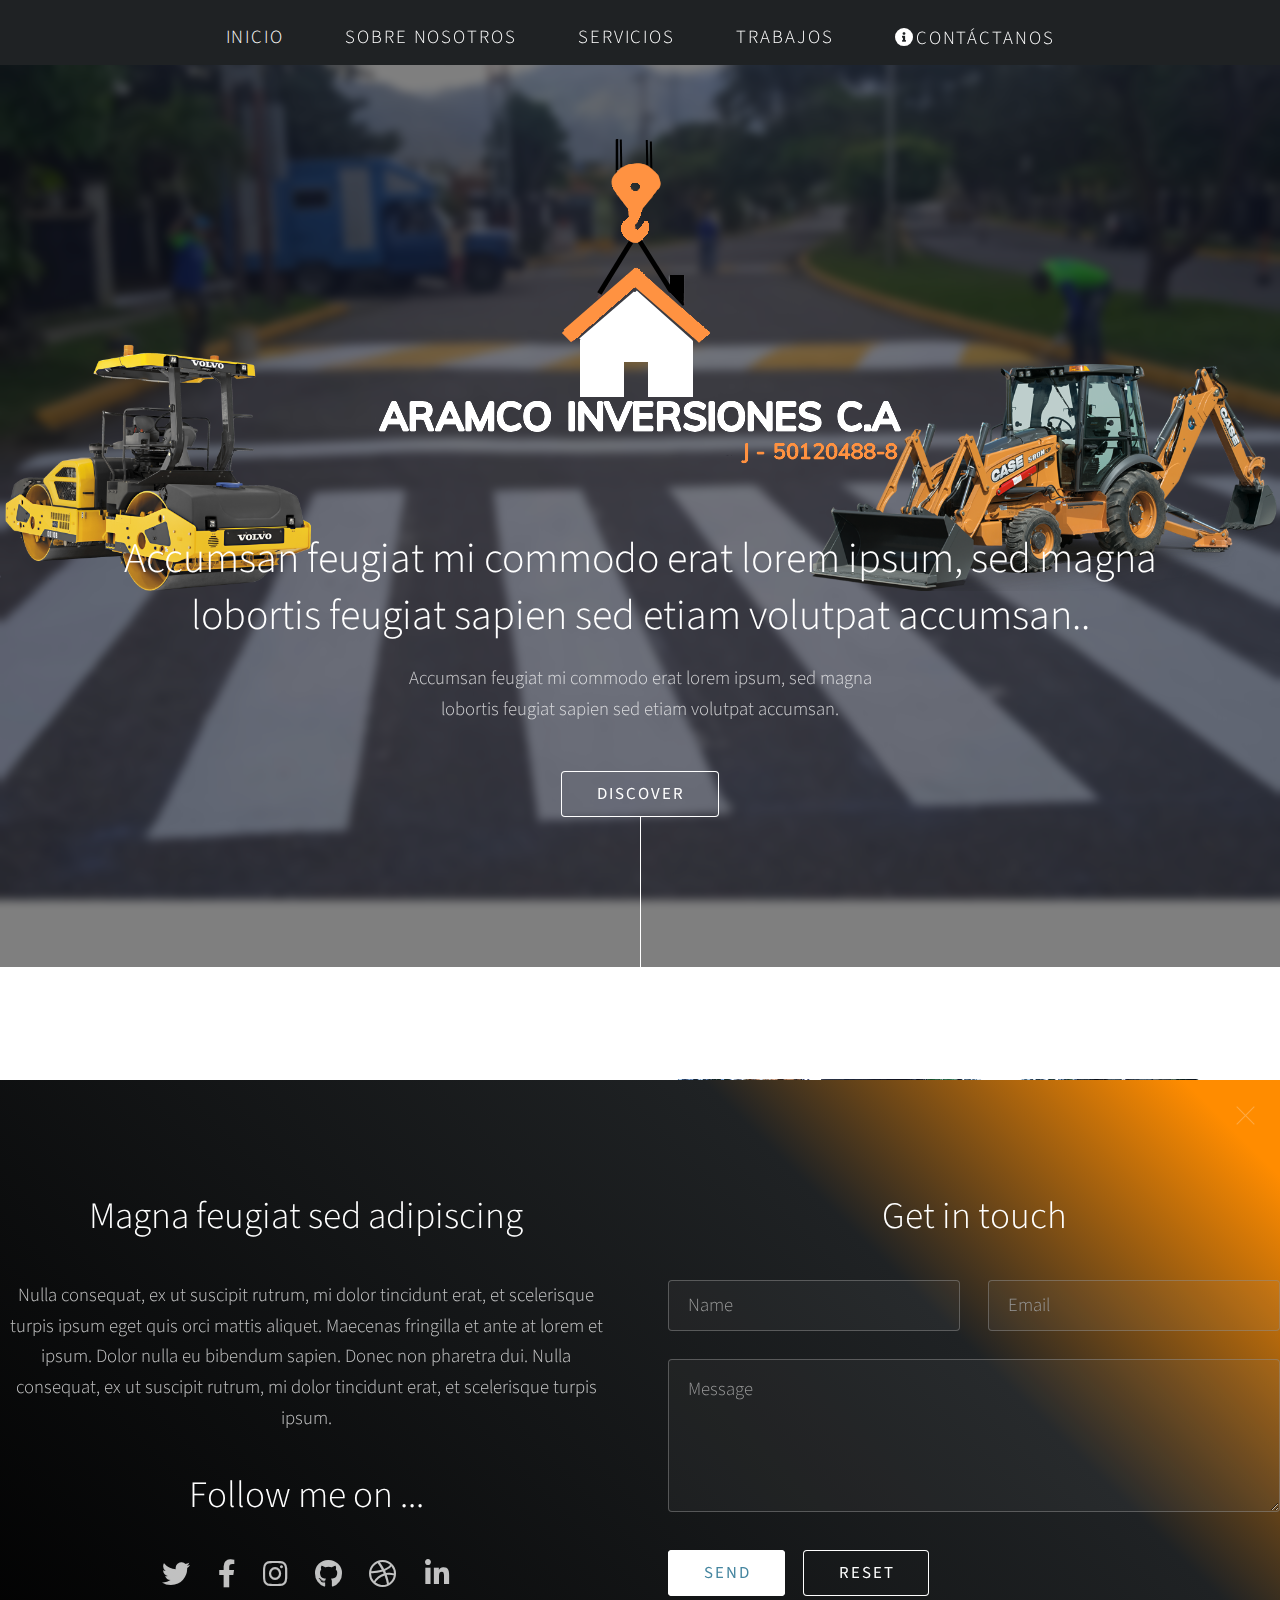
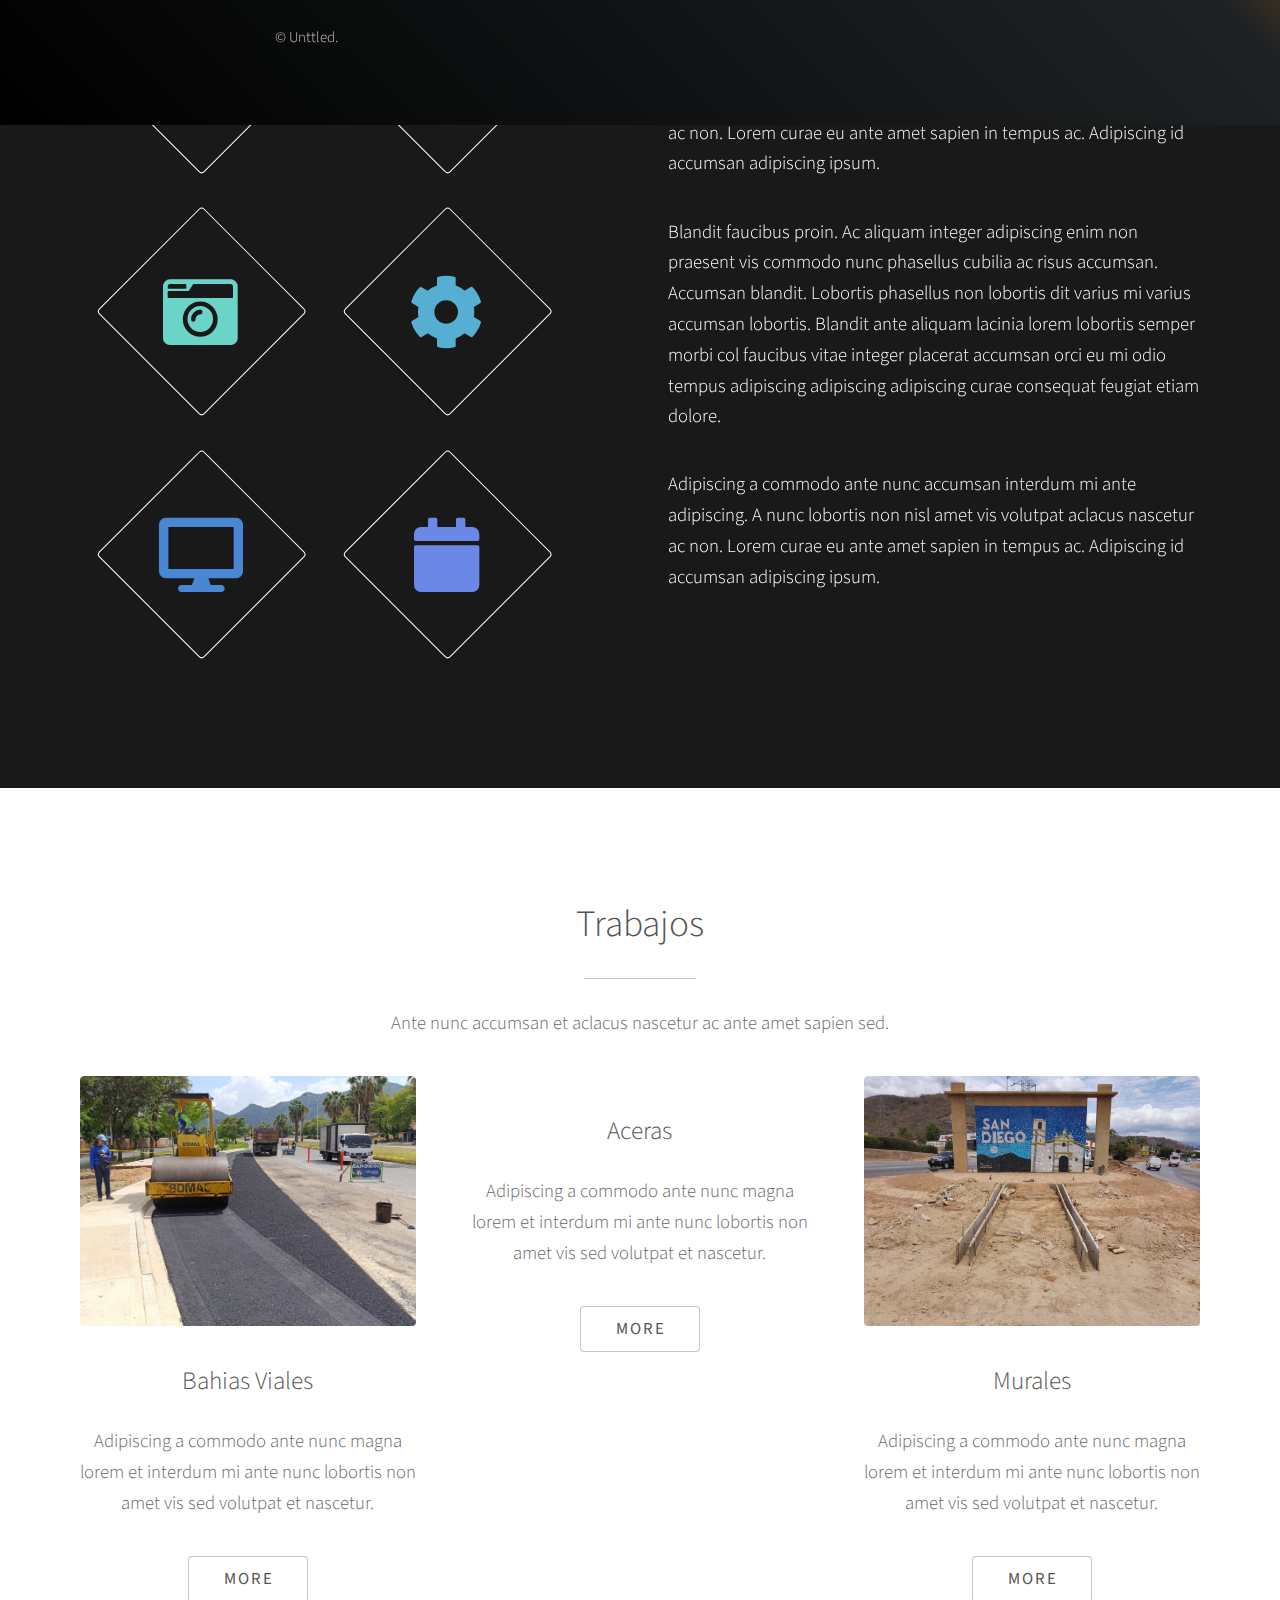
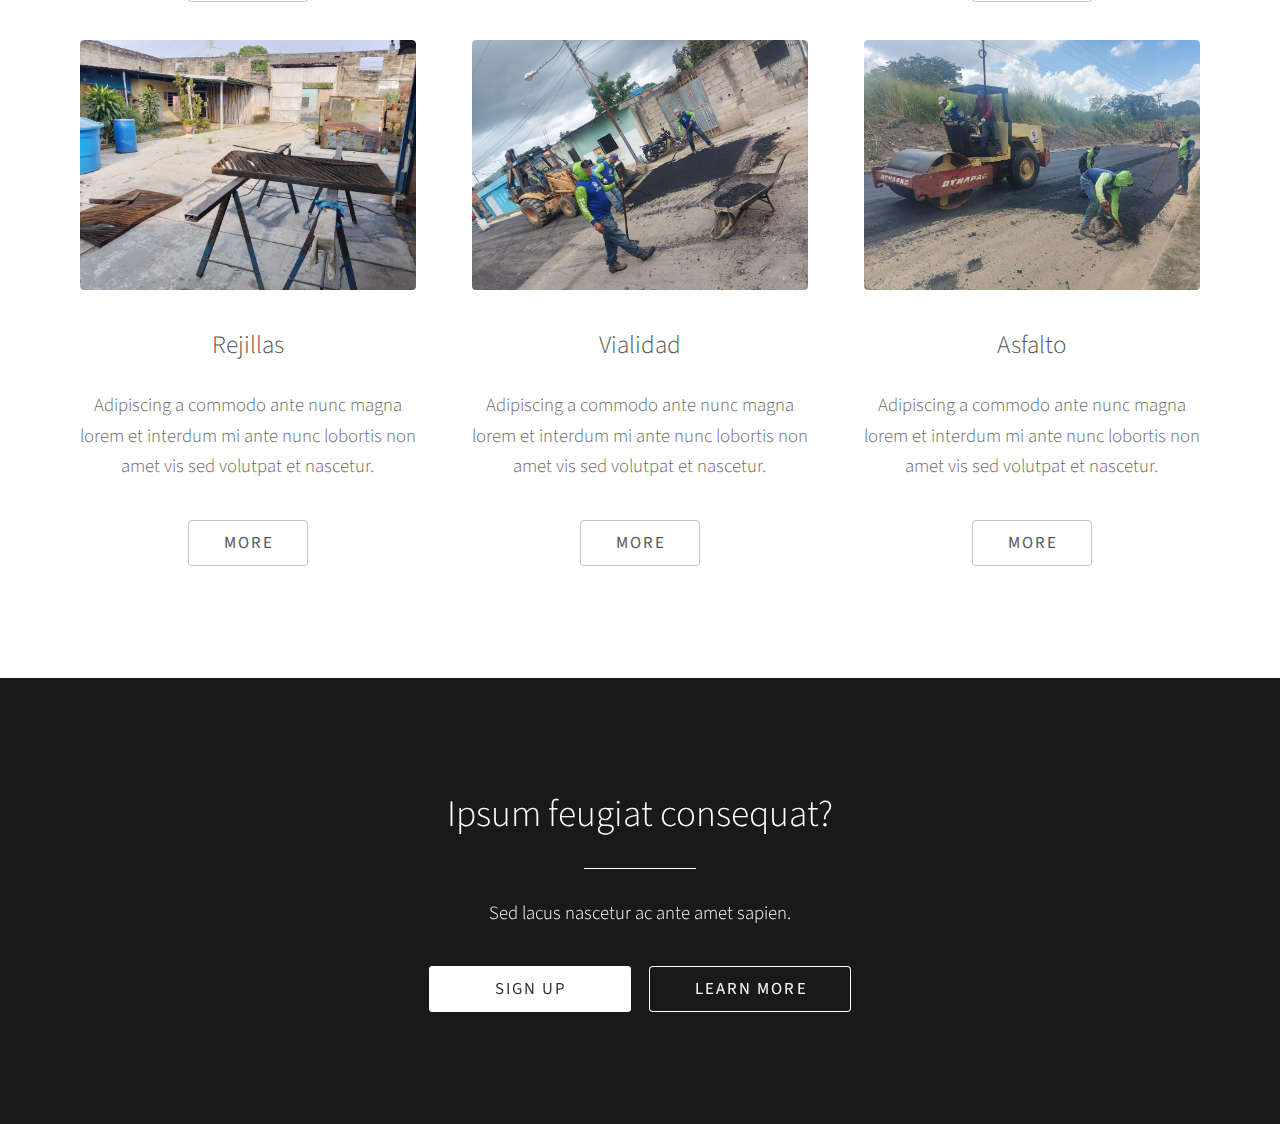
==== commit 43041676: "Update index.html" ====
--- a/index.html
+++ b/index.html
@@ -97,47 +97,47 @@
 					<p>Ante nunc accumsan et aclacus nascetur ac ante amet sapien sed.</p>
 					<div class="row gtr-150">
 						<div class="col-4 col-12-medium">
-							<a href="galeria1.html"><span class="image fit"><img src="images/pic02.jpg" alt="" /></span></a>
+							<a href="galeria1."><span class="image fit"><img src="images/pic02.jpg" alt="" /></span></a>
 							<h3>Bahias Viales</h3>
 							<p>Adipiscing a commodo ante nunc magna lorem et interdum mi ante nunc lobortis non amet vis sed volutpat et nascetur.</p>
 							<ul class="actions special">
-								<li><a href="galeria1.html" class="button">More</a></li>
-							</ul>
-						</div>
-						<div class="col-4 col-12-medium">
-							<a href="galeria1.html"><span class="image fit"><img src="images/pic03.jpg" alt="" /></span></a>
+								<li><a href="galeria1." class="button">More</a></li>
+							</ul>
+						</div>
+						<div class="col-4 col-12-medium">
+							<a href="galeria1."><span class="image fit"><img src="images/pic03.jpg" alt="" /></span></a>
 							<h3>Aceras</h3>
 							<p>Adipiscing a commodo ante nunc magna lorem et interdum mi ante nunc lobortis non amet vis sed volutpat et nascetur.</p>
 							<ul class="actions special">
-								<li><a href="galeria1.html" class="button">More</a></li>
-							</ul>
-						</div>
-						<div class="col-4 col-12-medium">
-							<a href="galeria1.html"><span class="image fit"><img src="images/pic04.jpg" alt="" /></span></a>
+								<li><a href="galeria1." class="button">More</a></li>
+							</ul>
+						</div>
+						<div class="col-4 col-12-medium">
+							<a href="galeria1."><span class="image fit"><img src="images/pic04.jpg" alt="" /></span></a>
 							<h3>Murales</h3>
 							<p>Adipiscing a commodo ante nunc magna lorem et interdum mi ante nunc lobortis non amet vis sed volutpat et nascetur.</p>
 							<ul class="actions special">
-								<li><a href="galeria1.html" class="button">More</a></li>
-							</ul>
-						</div>
-						<div class="col-4 col-12-medium">
-							<a href="galeria1.html"><span class="image fit"><img src="images/pic05.jpg" alt="" /></span></a>
+								<li><a href="galeria1." class="button">More</a></li>
+							</ul>
+						</div>
+						<div class="col-4 col-12-medium">
+							<a href="galeria1."><span class="image fit"><img src="images/pic05.jpg" alt="" /></span></a>
 							<h3>Rejillas</h3>
 							<p>Adipiscing a commodo ante nunc magna lorem et interdum mi ante nunc lobortis non amet vis sed volutpat et nascetur.</p>
 							<ul class="actions special">
-								<li><a href="galeria1.html" class="button">More</a></li>
-							</ul>
-						</div>
-						<div class="col-4 col-12-medium">
-							<a href="galeria1.html"><span class="image fit"><img src="images/pic06.jpeg" alt="" /></span></a>
+								<li><a href="galeria1." class="button">More</a></li>
+							</ul>
+						</div>
+						<div class="col-4 col-12-medium">
+							<a href="galeria1."><span class="image fit"><img src="images/pic06.jpeg" alt="" /></span></a>
 							<h3>Vialidad</h3>
 							<p>Adipiscing a commodo ante nunc magna lorem et interdum mi ante nunc lobortis non amet vis sed volutpat et nascetur.</p>
 							<ul class="actions special">
-								<li><a href="galeria1.html" class="button">More</a></li>
-							</ul>
-						</div>
-						<div class="col-4 col-12-medium">
-							<a href="galeria1.html"><span class="image fit"><img src="images/pic07.jpeg" alt="" /></span></a>
+								<li><a href="galeria1." class="button">More</a></li>
+							</ul>
+						</div>
+						<div class="col-4 col-12-medium">
+							<a href="galeria1."><span class="image fit"><img src="images/pic07.jpeg" alt="" /></span></a>
 							<h3>Asfalto</h3>
 							<p>Adipiscing a commodo ante nunc magna lorem et interdum mi ante nunc lobortis non amet vis sed volutpat et nascetur.</p>
 							<ul class="actions special">
@@ -184,7 +184,7 @@
 						</ul>
 					</section>
 					<p class="copyright">
-						&copy; Unttled. Design: <a href="http://html5up.net">HTML5 UP</a>.
+						&copy; Unttled.
 					</p>
 				</div>
 				<div>
@@ -227,4 +227,4 @@
 
 
 	</body>
-</html>+</html>
